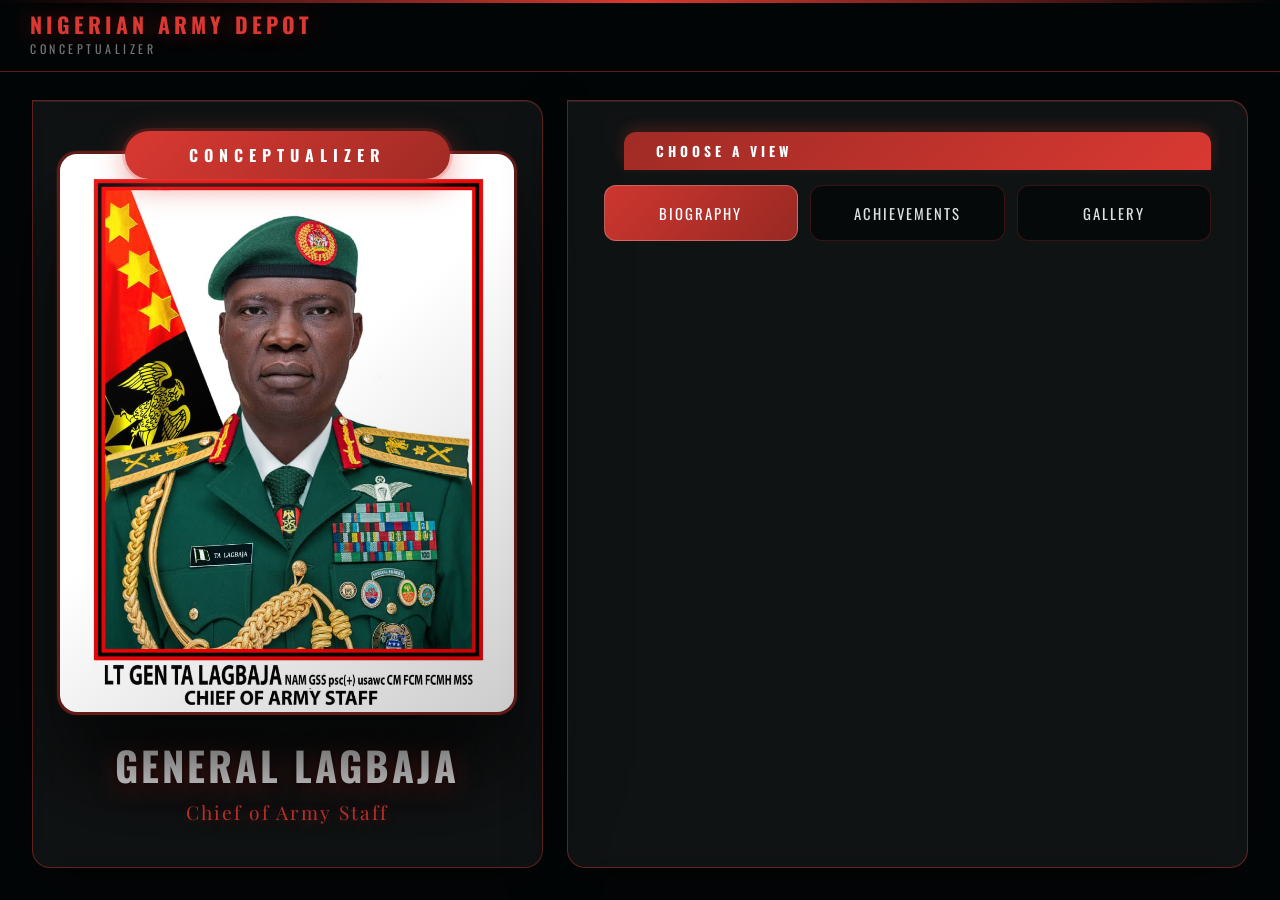
==== index.html @ a8a3a916 "Add initial project files for Nigerian Army Depot conceptualizer - Created index.html with structure" ====
<!DOCTYPE html>
<html lang="en">
<head>
  <meta charset="UTF-8">
  <meta name="viewport" content="width=device-width, initial-scale=1.0">
  <title>Conceptualizer — Nigerian Army Depot</title>
  <link rel="preconnect" href="https://fonts.googleapis.com">
  <link rel="preconnect" href="https://fonts.gstatic.com" crossorigin>
  <link href="https://fonts.googleapis.com/css2?family=Oswald:wght@400;600;700&family=Crimson+Text:ital,wght@0,400;0,600;1,400&family=Playfair+Display:wght@400;700&display=swap" rel="stylesheet">
  <link rel="stylesheet" href="asset/styles.css">
</head>
<body>

  <!-- Spinning watermark background -->
  <div class="bg-layer" aria-hidden="true">
    <img src="asset/images/depot-logo.png" alt="" class="bg-logo" onerror="this.style.display='none'">
  </div>

  <!-- Five-strip colour transition (load entrance + future navigation) -->
  <div class="strips-container" aria-hidden="true">
    <div class="strip s1"></div>
    <div class="strip s2"></div>
    <div class="strip s3"></div>
    <div class="strip s4"></div>
    <div class="strip s5"></div>
  </div>

  <!-- ================================
       MAIN PAGE VIEW
       ================================ -->
  <div class="page-view active">

    <!-- Fixed top navbar -->
    <nav class="navbar">
      <div class="brand">
        <img src="asset/images/depot-logo.png" alt="Depot Logo" class="nav-logo" onerror="this.style.display='none'">
        <div>
          <span class="brand-main">NIGERIAN ARMY DEPOT</span>
          <span class="brand-sub">Conceptualizer</span>
        </div>
      </div>
    </nav>

    <!-- Fixed, no-scroll body -->
    <main class="page-body">
      <section class="hero-section glass-panel hero-panel">
        <div class="hero-badge">Conceptualizer</div>

        <div class="portrait-frame">
          <img id="portrait"
               src="asset/images/LATE COAS POTRAIT.jpeg"
               alt="Late Lt Gen TA Lagbaja"
               class="portrait-img">
          <div class="portrait-shine" aria-hidden="true"></div>
        </div>

        <div class="nameplate">
          <h1 id="name">General Lagbaja</h1>
          <p id="title-role">Chief of Army Staff</p>
          <p id="decorations" class="decorations-strip"></p>
        </div>
      </section>

      <section class="action-panel glass-panel">
        <div class="section-label">Choose a View</div>
        <div class="action-buttons" role="tablist" aria-label="Conceptualizer sections">
          <button type="button" class="action-btn active" data-view="bioView">Biography</button>
          <button type="button" class="action-btn" data-view="achView">Achievements</button>
          <button type="button" class="action-btn" data-view="galView">Gallery</button>
        </div>

        <div class="detail-window">
          <section id="bioView" class="detail-view active"></section>
          <section id="achView" class="detail-view"></section>
          <section id="galView" class="detail-view"></section>
        </div>
      </section>
    </main>
  </div><!-- /page-view -->

  <script src="asset/script.js"></script>
</body>
</html>
---- asset/styles.css ----
/* =====================================================
   NIGERIAN ARMY DEPOT — CONCEPTUALIZER SCREEN
   Colours:  #D93932  ·  #FDFEFF  ·  #030607
   Target:   1080 × 1920  portrait kiosk
   ===================================================== */

@import url('https://fonts.googleapis.com/css2?family=Oswald:wght@400;600;700&family=Crimson+Text:ital,wght@0,400;0,600;1,400&family=Playfair+Display:wght@400;700&display=swap');

/* ─── Tokens ─────────────────────────────────────────── */
:root {
  --red:        #D93932;
  --red-dark:   #a02b25;
  --red-deeper: #5c1410;
  --red-glow:   rgba(217, 57, 50, 0.35);
  --white:      #FDFEFF;
  --black:      #030607;
  --surface:    rgba(253, 254, 255, 0.055);
  --border-red: rgba(217, 57, 50, 0.42);
  --border-dim: rgba(253, 254, 255, 0.12);
  --f-head:     'Oswald', 'Arial Narrow', sans-serif;
  --f-serif:    'Crimson Text', Georgia, serif;
  --f-display:  'Playfair Display', Georgia, serif;
}

/* ─── Reset ──────────────────────────────────────────── */
*, *::before, *::after { margin: 0; padding: 0; box-sizing: border-box; }

html, body {
  width: 100%; height: 100%;
  overflow: hidden;
  background: var(--black);
  color: var(--white);
  user-select: none;
  -webkit-user-select: none;
}

::-webkit-scrollbar { width: 4px; }
::-webkit-scrollbar-track { background: transparent; }
::-webkit-scrollbar-thumb { background: var(--border-red); border-radius: 99px; }

/* ─── Page-load fade ─────────────────────────────────── */
@keyframes pageLoad { from { opacity: 0; } to { opacity: 1; } }
body { animation: pageLoad 0.8s ease both; }

/* ─── Background — slow-spinning watermark logo ─────── */
.bg-layer {
  position: fixed; inset: 0; z-index: -2;
  display: flex; align-items: center; justify-content: center;
  background: radial-gradient(ellipse at 50% 42%,
    rgba(70, 6, 4, 0.80) 0%,
    rgba(14, 1, 1, 0.97) 50%,
    #030607 100%);
}

.bg-logo {
  width: 64vmin; height: 64vmin;
  object-fit: contain;
  opacity: 0.055;
  animation: bgSpin 46s linear infinite;
  pointer-events: none;
}

@keyframes bgSpin {
  from { transform: rotateY(0deg); }
  to   { transform: rotateY(360deg); }
}

/* ─── Five-strip colour transition ───────────────────── */
.strips-container {
  position: fixed; inset: 0; z-index: 9000;
  pointer-events: none;
  display: flex; flex-direction: column;
}

.strip {
  flex: 1;
  transform: translateX(-110%) skewX(-10deg);
  transition: transform 0.45s cubic-bezier(0.4, 0, 0.2, 1);
}

.s1 { background: var(--red-deeper); transition-delay:   0ms; }
.s2 { background: var(--red-dark);   transition-delay:  60ms; }
.s3 { background: var(--red);        transition-delay: 120ms; }
.s4 { background: var(--red-dark);   transition-delay: 180ms; }
.s5 { background: var(--red-deeper); transition-delay: 240ms; }

.strip.slide-in  { transform: translateX(0)    skewX(-10deg); }
.strip.slide-out { transform: translateX(110%) skewX(-10deg); }

/* ─── Page view ──────────────────────────────────────── */
.page-view {
  position: fixed; inset: 0;
  display: grid;
  grid-template-rows: 72px 1fr;
  opacity: 0;
  pointer-events: none;
  transition: opacity 0.35s ease;
}

.page-view.active { opacity: 1; pointer-events: all; }

/* ─── Navbar ─────────────────────────────────────────── */
.navbar {
  display: flex; align-items: center; gap: 16px;
  padding: 0 30px;
  background: rgba(3, 6, 7, 0.95);
  backdrop-filter: blur(14px);
  -webkit-backdrop-filter: blur(14px);
  border-bottom: 1px solid var(--border-red);
  position: relative; z-index: 100;
}

/* thin red accent line along top of navbar */
.navbar::before {
  content: '';
  position: absolute; top: 0; left: 0; right: 0; height: 3px;
  background: linear-gradient(90deg, transparent, var(--red), transparent);
}

.nav-logo {
  width: 50px; height: 50px;
  border-radius: 50%;
  object-fit: contain;
  border: 2px solid var(--border-red);
  box-shadow: 0 0 14px rgba(217, 57, 50, 0.30);
  flex-shrink: 0;
}

.brand-main {
  display: block;
  font-family: var(--f-head);
  font-size: 1.35rem;
  font-weight: 700;
  letter-spacing: 4px;
  color: var(--red);
  line-height: 1;
  text-shadow: 0 0 22px rgba(217, 57, 50, 0.45);
}

.brand-sub {
  display: block;
  font-family: var(--f-head);
  font-size: 0.75rem;
  letter-spacing: 3.5px;
  color: rgba(253, 254, 255, 0.45);
  text-transform: uppercase;
  margin-top: 5px;
}

/* ─── Fixed body layout ──────────────────────────────── */
.page-body {
  height: calc(100vh - 72px);
  padding: 28px 32px 32px;
  display: grid;
  grid-template-columns: minmax(360px, 42%) minmax(0, 1fr);
  gap: 24px;
  align-items: stretch;
  overflow: hidden;
}

/* ─── Hero ───────────────────────────────────────────── */
.hero-section {
  width: 100%;
  display: flex;
  flex-direction: column;
  align-items: center;
  justify-content: center;
  gap: 0;
}

.hero-panel,
.action-panel {
  min-height: 0;
  height: 100%;
}

.hero-panel {
  justify-content: center;
}

/* Pulsing role badge — sits above portrait, overlapping the top edge */
.hero-badge {
  display: inline-block;
  padding: 12px 64px;
  border-radius: 999px;
  background: linear-gradient(135deg, var(--red) 0%, var(--red-dark) 100%);
  color: var(--white);
  font-family: var(--f-head);
  font-size: 1.0rem;
  font-weight: 700;
  letter-spacing: 6px;
  text-transform: uppercase;
  box-shadow: 0 8px 28px rgba(217, 57, 50, 0.5),
              0 0 0 3px rgba(217, 57, 50, 0.18);
  animation: badgePulse 3s ease-in-out infinite;
  margin-bottom: -28px;
  position: relative; z-index: 2;
}

@keyframes badgePulse {
  0%, 100% {
    box-shadow: 0 8px 28px rgba(217, 57, 50, 0.50),
                0 0 0 0   rgba(217, 57, 50, 0);
  }
  50% {
    box-shadow: 0 12px 40px rgba(217, 57, 50, 0.65),
                0 0 0 10px rgba(217, 57, 50, 0.12);
  }
}

/* Portrait frame */
.portrait-frame {
  width: 460px;
  height: 600px;
  border-radius: 20px;
  overflow: hidden;
  border: 3px solid var(--border-red);
  box-shadow:
    0 60px 100px rgba(0, 0, 0, 0.75),
    0 0 0 1px rgba(217, 57, 50, 0.12),
    inset 0 1px 0 rgba(255, 255, 255, 0.07);
  position: relative;
  background: rgba(5, 1, 1, 0.6);
}

.portrait-img {
  width: 100%; height: 100%;
  object-fit: cover; object-position: top center;
  display: block;
}

/* Diagonal light sheen overlay */
.portrait-shine {
  position: absolute; inset: 0;
  background: linear-gradient(
    140deg,
    rgba(255, 255, 255, 0.08) 0%,
    transparent 46%,
    rgba(0, 0, 0, 0.20) 100%
  );
  pointer-events: none;
}

/* Name / title block */
.nameplate {
  margin-top: 28px;
  text-align: center;
}

.nameplate h1 {
  font-family: var(--f-head);
  font-size: 2.5rem;
  font-weight: 700;
  letter-spacing: 3px;
  text-transform: uppercase;
  color: var(--white);
  line-height: 1.1;
  text-shadow:
    0 4px 24px rgba(217, 57, 50, 0.50),
    0 2px 8px  rgba(0, 0, 0, 0.90);
}

.nameplate p {
  margin-top: 12px;
  font-family: var(--f-display);
  font-size: 1.2rem;
  color: var(--red);
  letter-spacing: 2px;
  text-shadow: 0 2px 12px rgba(217, 57, 50, 0.35);
}

.action-panel {
  display: flex;
  flex-direction: column;
  gap: 16px;
  padding-bottom: 24px;
}

.action-buttons {
  display: grid;
  grid-template-columns: repeat(3, minmax(0, 1fr));
  gap: 12px;
}

.action-btn {
  border: 1px solid rgba(217, 57, 50, 0.24);
  background: rgba(3, 6, 7, 0.70);
  color: rgba(253, 254, 255, 0.88);
  border-radius: 12px;
  padding: 16px 12px;
  font-family: var(--f-head);
  font-size: 0.92rem;
  letter-spacing: 2px;
  text-transform: uppercase;
  cursor: pointer;
  transition: transform 0.2s ease, border-color 0.2s ease, background 0.2s ease, box-shadow 0.2s ease;
}

.action-btn:hover,
.action-btn:focus-visible {
  transform: translateY(-2px);
  border-color: rgba(217, 57, 50, 0.6);
  box-shadow: 0 12px 30px rgba(217, 57, 50, 0.14);
}

.action-btn.active {
  background: linear-gradient(135deg, rgba(217, 57, 50, 0.95), rgba(160, 43, 37, 0.95));
  color: var(--white);
  border-color: rgba(253, 254, 255, 0.25);
}

.detail-window {
  position: relative;
  flex: 1;
  min-height: 0;
  overflow: hidden;
  border-radius: 0 18px 18px 18px;
}

.detail-view {
  position: absolute;
  inset: 0;
  opacity: 0;
  pointer-events: none;
  overflow: auto;
  padding-right: 12px;
  transition: opacity 0.2s ease;
}

.detail-view.active {
  opacity: 1;
  pointer-events: auto;
}

.detail-title {
  font-family: var(--f-head);
  font-size: 1.35rem;
  letter-spacing: 3px;
  text-transform: uppercase;
  color: var(--red);
  margin-bottom: 18px;
}

.detail-copy {
  font-family: var(--f-serif);
  font-size: 1.15rem;
  line-height: 1.9;
  color: rgba(253, 254, 255, 0.90);
}

.detail-copy p + p {
  margin-top: 1em;
}

.detail-gallery {
  display: grid;
  grid-template-columns: repeat(2, minmax(0, 1fr));
  gap: 14px;
}

.detail-gallery .g-tile {
  min-height: 180px;
}

.decorations-strip {
  margin-top: 14px;
  font-family: var(--f-head);
  font-size: 0.82rem;
  letter-spacing: 2px;
  color: rgba(253, 254, 255, 0.45);
  text-transform: uppercase;
}

/* ─── Divider ────────────────────────────────────────── */
.divider {
  width: 100%;
  height: 1px;
  background: linear-gradient(90deg,
    transparent 0%, var(--border-red) 30%,
    var(--red) 50%, var(--border-red) 70%, transparent 100%);
}

/* ─── Content sections ───────────────────────────────── */
.content-section { width: 100%; }

.hero-section,
.action-panel,
.content-section {
  margin: 0;
}

/* Tab label sits on top of the glass panel */
.section-label {
  display: inline-block;
  padding: 9px 32px;
  border-radius: 12px 12px 0 0;
  background: linear-gradient(135deg, var(--red-dark) 0%, var(--red) 100%);
  color: var(--white);
  font-family: var(--f-head);
  font-size: 0.85rem;
  letter-spacing: 4px;
  text-transform: uppercase;
  font-weight: 700;
  margin-left: 20px;
  position: relative; bottom: -1px;
  box-shadow: 0 -5px 14px rgba(217, 57, 50, 0.22);
}

/* Glass morphism panel */
.glass-panel {
  background: var(--surface);
  backdrop-filter: blur(16px);
  -webkit-backdrop-filter: blur(16px);
  border: 1px solid var(--border-red);
  border-radius: 0 18px 18px 18px;
  padding: 30px 36px;
  box-shadow:
    0 24px 60px rgba(0, 0, 0, 0.44),
    inset 0 1px 0 rgba(255, 255, 255, 0.065);
}

/* Biography paragraphs */
.bio-para {
  font-family: var(--f-serif);
  font-size: 1.18rem;
  line-height: 1.95;
  color: rgba(253, 254, 255, 0.88);
  margin-bottom: 1.2em;
}

.bio-para:last-child { margin-bottom: 0; }

/* Achievements numbered list */
.ach-list {
  list-style: none;
  padding: 0; margin: 0;
  display: grid;
  gap: 12px;
  counter-reset: ach;
}

.ach-list li {
  counter-increment: ach;
  display: grid;
  grid-template-columns: 40px 1fr;
  gap: 14px;
  align-items: start;
  padding: 14px 18px;
  border-radius: 10px;
  background: rgba(217, 57, 50, 0.065);
  border: 1px solid rgba(217, 57, 50, 0.22);
  font-family: var(--f-serif);
  font-size: 1.12rem;
  line-height: 1.7;
  color: rgba(253, 254, 255, 0.90);
  transition: background 0.2s, border-color 0.2s;
}

.ach-list li:hover {
  background: rgba(217, 57, 50, 0.12);
  border-color: rgba(217, 57, 50, 0.40);
}

.ach-list li::before {
  content: counter(ach, decimal-leading-zero);
  font-family: var(--f-head);
  font-size: 1.1rem;
  font-weight: 700;
  color: var(--red);
  line-height: 1.65;
  text-shadow: 0 0 10px rgba(217, 57, 50, 0.45);
}

/* ─── Gallery ────────────────────────────────────────── */
.gallery-grid {
  display: grid;
  grid-template-columns: repeat(2, minmax(0, 1fr));
  gap: 14px;
}

.g-tile {
  position: relative;
  border-radius: 10px;
  overflow: hidden;
  aspect-ratio: 4 / 3;
  background: rgba(217, 57, 50, 0.06);
  border: 1px solid rgba(217, 57, 50, 0.22);
  cursor: default;
}

.g-tile img {
  width: 100%; height: 100%;
  object-fit: cover;
  display: block;
  transition: transform 0.4s ease;
}

.g-tile:hover img { transform: scale(1.04); }

/* Caption slides up from bottom on hover */
.g-caption {
  position: absolute;
  bottom: 0; left: 0; right: 0;
  padding: 28px 12px 10px;
  background: linear-gradient(to top,
    rgba(3, 6, 7, 0.88) 0%,
    rgba(3, 6, 7, 0.60) 60%,
    transparent 100%);
  font-family: var(--f-head);
  font-size: 0.72rem;
  letter-spacing: 1px;
  color: rgba(253, 254, 255, 0.90);
  line-height: 1.4;
  transform: translateY(60%);
  transition: transform 0.35s ease;
}

.g-tile:hover .g-caption { transform: translateY(0); }

/* ─── Bottom spacer ──────────────────────────────────── */
.page-spacer { height: 70px; flex-shrink: 0; }
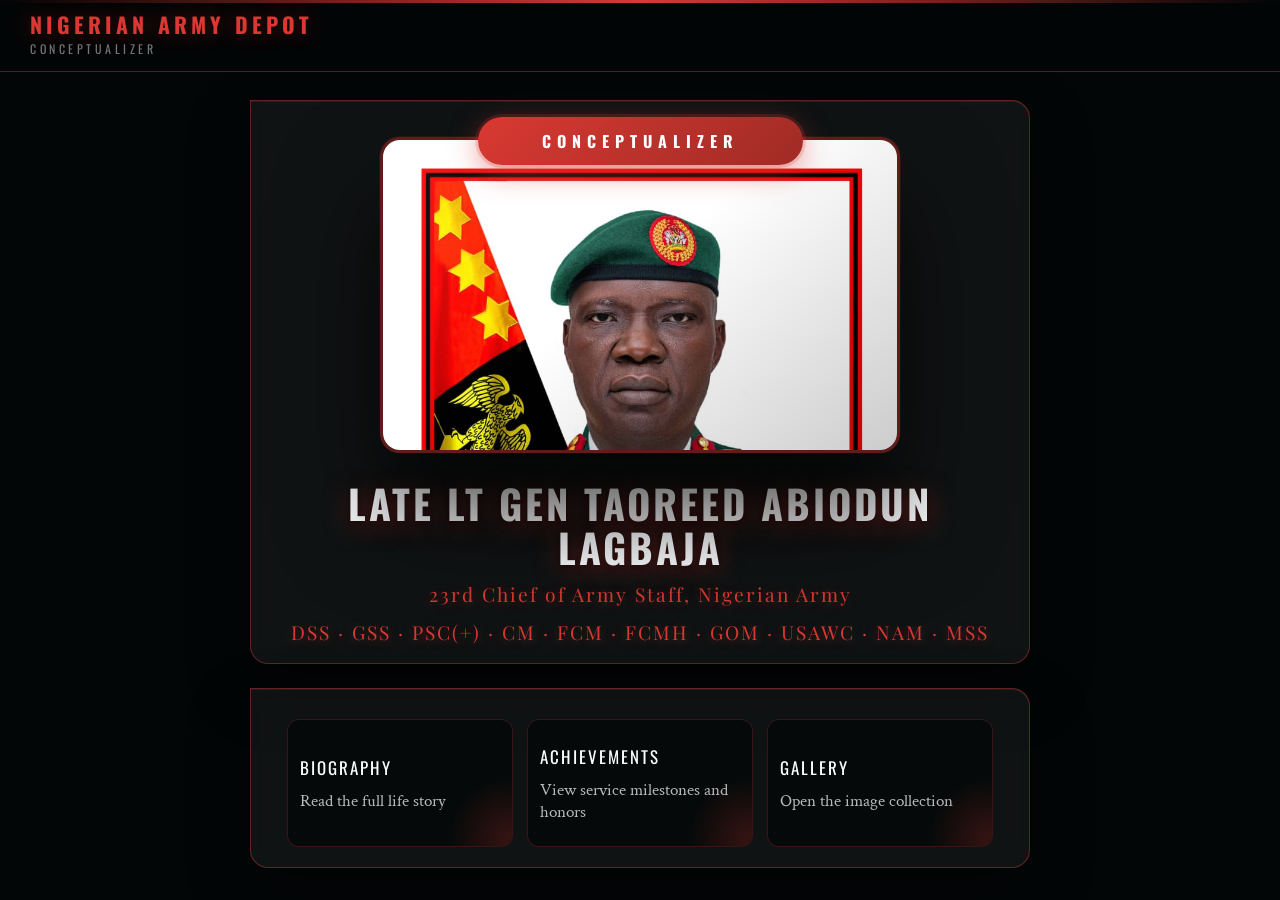
==== commit 0e373821: "Implement auto-scroll feature for biography section and enhance layout styles" ====
--- a/index.html
+++ b/index.html
@@ -9,7 +9,7 @@
   <link href="https://fonts.googleapis.com/css2?family=Oswald:wght@400;600;700&family=Crimson+Text:ital,wght@0,400;0,600;1,400&family=Playfair+Display:wght@400;700&display=swap" rel="stylesheet">
   <link rel="stylesheet" href="asset/styles.css">
 </head>
-<body>
+<body data-page="home">
 
   <!-- Spinning watermark background -->
   <div class="bg-layer" aria-hidden="true">
@@ -28,7 +28,7 @@
   <!-- ================================
        MAIN PAGE VIEW
        ================================ -->
-  <div class="page-view active">
+  <div class="page-view active" data-page="home">
 
     <!-- Fixed top navbar -->
     <nav class="navbar">
@@ -41,8 +41,7 @@
       </div>
     </nav>
 
-    <!-- Fixed, no-scroll body -->
-    <main class="page-body">
+    <main class="page-body home-layout">
       <section class="hero-section glass-panel hero-panel">
         <div class="hero-badge">Conceptualizer</div>
 
@@ -62,17 +61,19 @@
       </section>
 
       <section class="action-panel glass-panel">
-        <div class="section-label">Choose a View</div>
-        <div class="action-buttons" role="tablist" aria-label="Conceptualizer sections">
-          <button type="button" class="action-btn active" data-view="bioView">Biography</button>
-          <button type="button" class="action-btn" data-view="achView">Achievements</button>
-          <button type="button" class="action-btn" data-view="galView">Gallery</button>
-        </div>
-
-        <div class="detail-window">
-          <section id="bioView" class="detail-view active"></section>
-          <section id="achView" class="detail-view"></section>
-          <section id="galView" class="detail-view"></section>
+        <div class="action-buttons">
+          <a class="action-link" href="biography.html">
+            <span class="action-title">Biography</span>
+            <span class="action-desc">Read the full life story</span>
+          </a>
+          <a class="action-link" href="achievements.html">
+            <span class="action-title">Achievements</span>
+            <span class="action-desc">View service milestones and honors</span>
+          </a>
+          <a class="action-link" href="gallery.html">
+            <span class="action-title">Gallery</span>
+            <span class="action-desc">Open the image collection</span>
+          </a>
         </div>
       </section>
     </main>
--- a/asset/styles.css
+++ b/asset/styles.css
@@ -158,6 +158,60 @@
   overflow: hidden;
 }
 
+.home-layout {
+  grid-template-columns: minmax(0, 1fr);
+  justify-items: center;
+  align-content: center;
+}
+
+.home-layout .hero-panel,
+.home-layout .action-panel {
+  width: min(780px, 100%);
+}
+
+.home-layout .hero-panel {
+  padding-top: 16px;
+  padding-bottom: 18px;
+}
+
+.home-layout .action-panel {
+  padding-bottom: 20px;
+}
+
+.home-layout .portrait-frame {
+  width: min(520px, 72vw);
+  height: min(680px, 58vh);
+}
+
+.home-layout .action-buttons {
+  grid-template-columns: repeat(3, minmax(0, 1fr));
+}
+
+@media (max-width: 900px) {
+  .home-layout .action-buttons {
+    grid-template-columns: 1fr;
+  }
+
+  .home-layout .portrait-frame {
+    width: min(420px, 84vw);
+    height: min(560px, 52vh);
+  }
+}
+
+.detail-layout {
+  height: calc(100vh - 72px);
+  padding: 28px 32px 32px;
+  display: grid;
+  grid-template-columns: minmax(320px, 38%) minmax(0, 1fr);
+  gap: 24px;
+  align-items: stretch;
+  overflow: hidden;
+}
+
+.detail-layout.single-column {
+  grid-template-columns: 1fr;
+}
+
 /* ─── Hero ───────────────────────────────────────────── */
 .hero-section {
   width: 100%;
@@ -274,14 +328,16 @@
   flex-direction: column;
   gap: 16px;
   padding-bottom: 24px;
+  justify-content: center;
 }
 
 .action-buttons {
   display: grid;
   grid-template-columns: repeat(3, minmax(0, 1fr));
-  gap: 12px;
-}
-
+  gap: 14px;
+}
+
+.action-link,
 .action-btn {
   border: 1px solid rgba(217, 57, 50, 0.24);
   background: rgba(3, 6, 7, 0.70);
@@ -296,6 +352,44 @@
   transition: transform 0.2s ease, border-color 0.2s ease, background 0.2s ease, box-shadow 0.2s ease;
 }
 
+.action-link {
+  display: flex;
+  flex-direction: column;
+  justify-content: center;
+  text-decoration: none;
+  min-height: 128px;
+  position: relative;
+  overflow: hidden;
+}
+
+.action-link::after {
+  content: '';
+  position: absolute;
+  inset: auto -18% -32% auto;
+  width: 120px;
+  height: 120px;
+  border-radius: 50%;
+  background: radial-gradient(circle, rgba(217, 57, 50, 0.22) 0%, rgba(217, 57, 50, 0) 70%);
+  transform: translate(16px, 12px);
+  pointer-events: none;
+}
+
+.action-title {
+  display: block;
+  font-size: 1.06rem;
+  color: var(--white);
+}
+
+.action-desc {
+  display: block;
+  margin-top: 10px;
+  font-family: var(--f-serif);
+  font-size: 1.04rem;
+  letter-spacing: 0;
+  text-transform: none;
+  color: rgba(253, 254, 255, 0.72);
+}
+
 .action-btn:hover,
 .action-btn:focus-visible {
   transform: translateY(-2px);
@@ -303,10 +397,63 @@
   box-shadow: 0 12px 30px rgba(217, 57, 50, 0.14);
 }
 
+.action-link:hover,
+.action-link:focus-visible {
+  transform: translateY(-4px) scale(1.01);
+  border-color: rgba(217, 57, 50, 0.78);
+  background: linear-gradient(135deg, rgba(217, 57, 50, 0.18), rgba(3, 6, 7, 0.88));
+  box-shadow:
+    0 16px 36px rgba(0, 0, 0, 0.45),
+    0 0 0 1px rgba(217, 57, 50, 0.14),
+    inset 0 1px 0 rgba(255, 255, 255, 0.08);
+}
+
+.action-link:hover .action-title,
+.action-link:focus-visible .action-title {
+  color: var(--red);
+}
+
+.action-link:hover .action-desc,
+.action-link:focus-visible .action-desc {
+  color: rgba(253, 254, 255, 0.92);
+}
+
+.action-link:active {
+  transform: translateY(-1px) scale(0.995);
+}
+
 .action-btn.active {
   background: linear-gradient(135deg, rgba(217, 57, 50, 0.95), rgba(160, 43, 37, 0.95));
   color: var(--white);
   border-color: rgba(253, 254, 255, 0.25);
+}
+
+.close-btn {
+  position: fixed;
+  top: 92px;
+  right: 24px;
+  z-index: 120;
+  width: 54px;
+  height: 54px;
+  border-radius: 50%;
+  border: 1px solid rgba(217, 57, 50, 0.35);
+  background: rgba(3, 6, 7, 0.85);
+  color: var(--white);
+  display: grid;
+  place-items: center;
+  text-decoration: none;
+  box-shadow: 0 10px 24px rgba(0, 0, 0, 0.35);
+}
+
+.close-btn:hover,
+.close-btn:focus-visible {
+  border-color: rgba(217, 57, 50, 0.75);
+  background: rgba(217, 57, 50, 0.16);
+}
+
+.close-btn svg {
+  width: 22px;
+  height: 22px;
 }
 
 .detail-window {
@@ -352,14 +499,73 @@
   margin-top: 1em;
 }
 
+.detail-shell {
+  display: flex;
+  flex-direction: column;
+  gap: 16px;
+  height: 100%;
+}
+
+.detail-heading {
+  font-family: var(--f-head);
+  font-size: 1.15rem;
+  letter-spacing: 3px;
+  text-transform: uppercase;
+  color: var(--red);
+}
+
+.detail-card {
+  flex: 1;
+  min-height: 0;
+  border-radius: 18px;
+  padding: 28px 30px;
+  background: rgba(253, 254, 255, 0.055);
+  backdrop-filter: blur(16px);
+  -webkit-backdrop-filter: blur(16px);
+  border: 1px solid var(--border-red);
+  overflow: auto;
+}
+
+.bio-scroll,
+.ach-scroll,
+.gallery-scroll {
+  height: 100%;
+  overflow: auto;
+}
+
 .detail-gallery {
   display: grid;
   grid-template-columns: repeat(2, minmax(0, 1fr));
   gap: 14px;
 }
 
+.hero-mini {
+  display: flex;
+  flex-direction: column;
+  align-items: center;
+  gap: 14px;
+}
+
+.hero-mini .portrait-frame {
+  width: 100%;
+  max-width: 420px;
+  height: 520px;
+}
+
+.hero-mini .nameplate h1 {
+  font-size: 2rem;
+}
+
+.hero-mini .nameplate p {
+  font-size: 1.05rem;
+}
+
 .detail-gallery .g-tile {
   min-height: 180px;
+}
+
+.detail-gallery .g-tile img {
+  object-position: top center;
 }
 
 .decorations-strip {
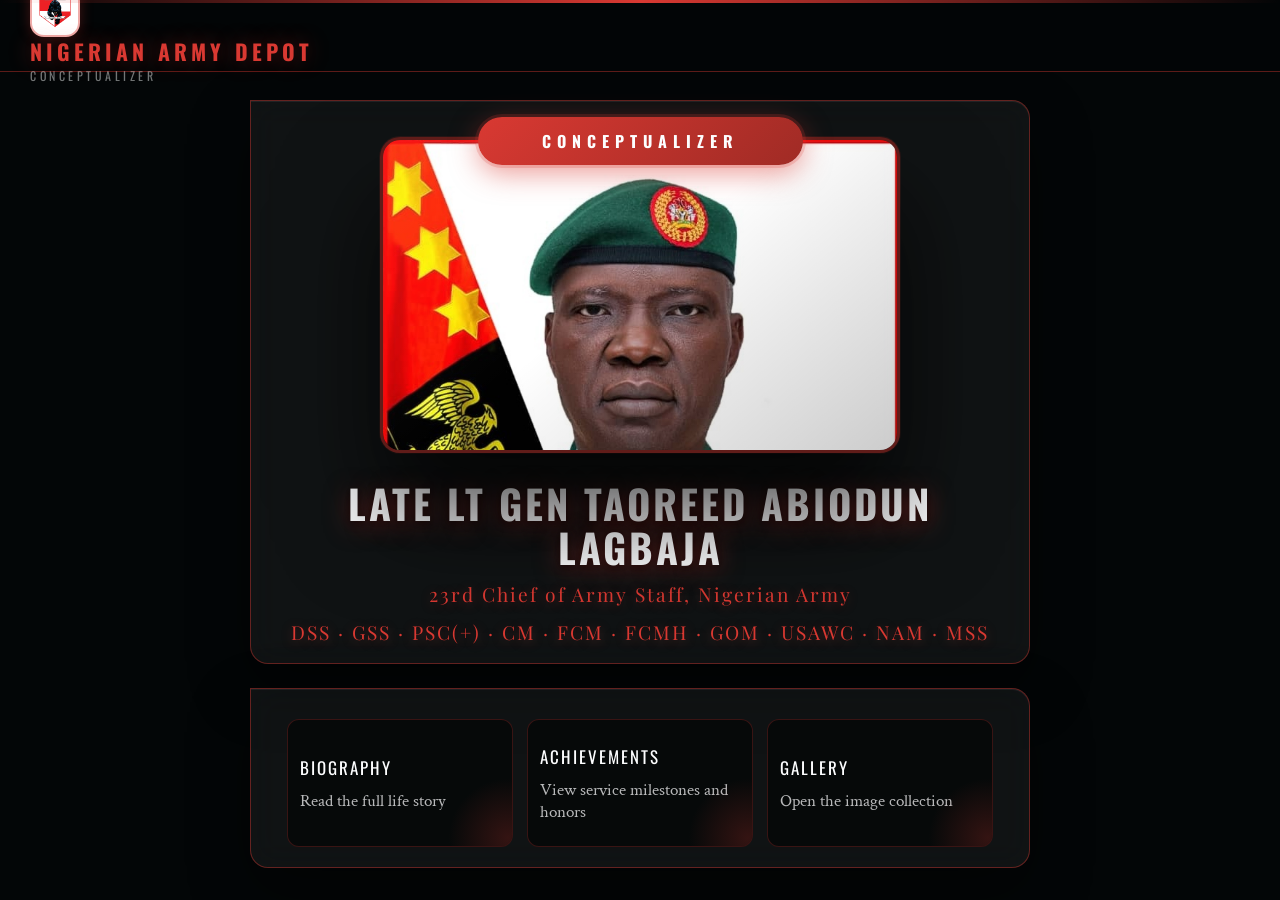
==== commit 2eb836b1: "Replace depot logo with new logo image across all HTML pages and update styles for improved appearan" ====
--- a/index.html
+++ b/index.html
@@ -13,7 +13,7 @@
 
   <!-- Spinning watermark background -->
   <div class="bg-layer" aria-hidden="true">
-    <img src="asset/images/depot-logo.png" alt="" class="bg-logo" onerror="this.style.display='none'">
+    <img src="asset/images/logo.png" alt="" class="bg-logo" onerror="this.style.display='none'">
   </div>
 
   <!-- Five-strip colour transition (load entrance + future navigation) -->
@@ -33,7 +33,7 @@
     <!-- Fixed top navbar -->
     <nav class="navbar">
       <div class="brand">
-        <img src="asset/images/depot-logo.png" alt="Depot Logo" class="nav-logo" onerror="this.style.display='none'">
+        <img src="asset/images/logo.png" alt="Depot Logo" class="nav-logo" onerror="this.style.display='none'">
         <div>
           <span class="brand-main">NIGERIAN ARMY DEPOT</span>
           <span class="brand-sub">Conceptualizer</span>
--- a/asset/styles.css
+++ b/asset/styles.css
@@ -119,8 +119,11 @@
 
 .nav-logo {
   width: 50px; height: 50px;
-  border-radius: 50%;
+  border-radius: 14px;
   object-fit: contain;
+  background: #fff;
+  padding: 4px;
+  box-sizing: border-box;
   border: 2px solid var(--border-red);
   box-shadow: 0 0 14px rgba(217, 57, 50, 0.30);
   flex-shrink: 0;
@@ -210,6 +213,47 @@
 
 .detail-layout.single-column {
   grid-template-columns: 1fr;
+  justify-items: center;
+  align-content: start;
+}
+
+.achievements-page-shell,
+.gallery-page-shell,
+.bio-page-shell {
+  width: min(1100px, 100%);
+  margin: 0 auto;
+}
+
+.bio-page-shell .detail-card,
+.achievements-page-shell .detail-card,
+.gallery-page-shell .detail-card {
+  flex: 0 0 auto;
+}
+
+.bio-page-shell .detail-card {
+  height: min(66vh, 760px);
+}
+
+.achievements-page-shell .detail-card {
+  height: min(58vh, 700px);
+}
+
+.gallery-page-shell .detail-card {
+  height: min(70vh, 860px);
+}
+
+@media (max-width: 900px) {
+  .bio-page-shell .detail-card {
+    height: min(72vh, 680px);
+  }
+
+  .achievements-page-shell .detail-card {
+    height: min(62vh, 600px);
+  }
+
+  .gallery-page-shell .detail-card {
+    height: min(76vh, 700px);
+  }
 }
 
 /* ─── Hero ───────────────────────────────────────────── */
@@ -503,7 +547,8 @@
   display: flex;
   flex-direction: column;
   gap: 16px;
-  height: 100%;
+  height: auto;
+  min-height: 100%;
 }
 
 .detail-heading {
@@ -531,6 +576,8 @@
 .gallery-scroll {
   height: 100%;
   overflow: auto;
+  overscroll-behavior: contain;
+  -webkit-overflow-scrolling: touch;
 }
 
 .detail-gallery {
@@ -566,6 +613,71 @@
 
 .detail-gallery .g-tile img {
   object-position: top center;
+}
+
+.gallery-open {
+  appearance: none;
+  border: 1px solid rgba(217, 57, 50, 0.22);
+  padding: 0;
+  width: 100%;
+  text-align: left;
+  cursor: pointer;
+}
+
+.gallery-open:focus-visible {
+  outline: 2px solid rgba(217, 57, 50, 0.85);
+  outline-offset: 3px;
+}
+
+.gallery-modal {
+  position: fixed;
+  inset: 0;
+  z-index: 12000;
+  display: none;
+  align-items: center;
+  justify-content: center;
+  padding: 24px;
+  background: rgba(3, 6, 7, 0.94);
+  backdrop-filter: blur(10px);
+  -webkit-backdrop-filter: blur(10px);
+}
+
+.gallery-modal.open {
+  display: flex;
+}
+
+.gallery-modal img {
+  max-width: min(92vw, 1400px);
+  max-height: 78vh;
+  object-fit: contain;
+  border-radius: 16px;
+  box-shadow: 0 22px 60px rgba(0, 0, 0, 0.6);
+}
+
+.gallery-modal-caption {
+  position: absolute;
+  left: 24px;
+  right: 24px;
+  bottom: 28px;
+  text-align: center;
+  font-family: var(--f-serif);
+  font-size: 1.1rem;
+  color: rgba(253, 254, 255, 0.92);
+}
+
+.gallery-modal-close {
+  position: absolute;
+  top: 22px;
+  right: 22px;
+  width: 52px;
+  height: 52px;
+  border-radius: 50%;
+  border: 1px solid rgba(217, 57, 50, 0.45);
+  background: rgba(3, 6, 7, 0.9);
+  color: var(--white);
+  font-size: 2rem;
+  line-height: 1;
+  cursor: pointer;
 }
 
 .decorations-strip {
@@ -641,7 +753,7 @@
   list-style: none;
   padding: 0; margin: 0;
   display: grid;
-  gap: 12px;
+  gap: 16px;
   counter-reset: ach;
 }
 
@@ -651,13 +763,13 @@
   grid-template-columns: 40px 1fr;
   gap: 14px;
   align-items: start;
-  padding: 14px 18px;
+  padding: 16px 18px;
   border-radius: 10px;
   background: rgba(217, 57, 50, 0.065);
   border: 1px solid rgba(217, 57, 50, 0.22);
   font-family: var(--f-serif);
-  font-size: 1.12rem;
-  line-height: 1.7;
+  font-size: 1.16rem;
+  line-height: 1.8;
   color: rgba(253, 254, 255, 0.90);
   transition: background 0.2s, border-color 0.2s;
 }
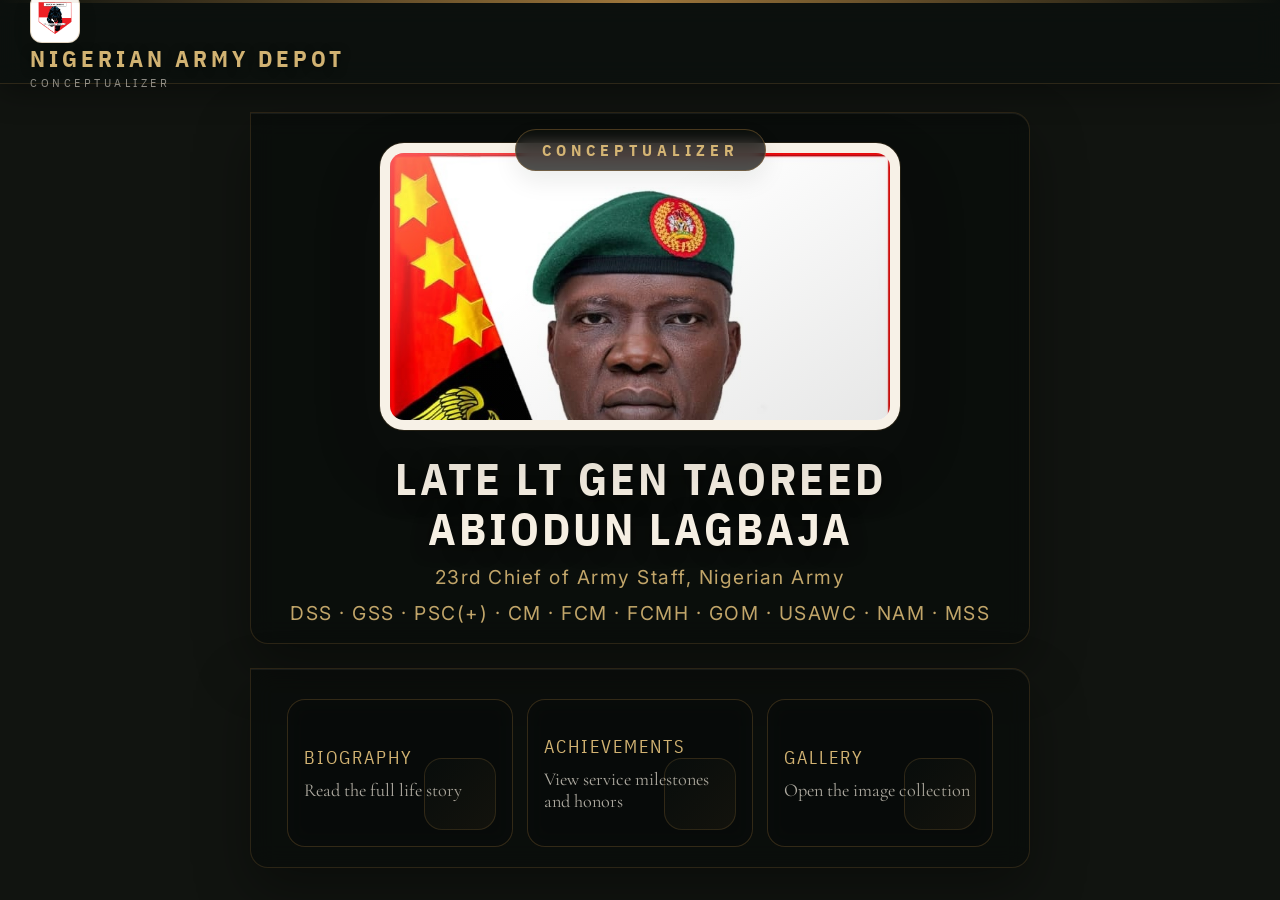
==== commit 9c3b433d: "added video BG" ====
--- a/index.html
+++ b/index.html
@@ -11,9 +11,12 @@
 </head>
 <body data-page="home">
 
-  <!-- Spinning watermark background -->
+  <!-- Video background -->
   <div class="bg-layer" aria-hidden="true">
-    <img src="asset/images/logo.png" alt="" class="bg-logo" onerror="this.style.display='none'">
+    <video class="bg-gif" autoplay muted loop playsinline>
+      <source src="asset/images/nigerian_army_depot_background.mp4" type="video/mp4">
+    </video>
+    <div class="bg-overlay"></div>
   </div>
 
   <!-- Five-strip colour transition (load entrance + future navigation) -->
--- a/asset/styles.css
+++ b/asset/styles.css
@@ -1,25 +1,25 @@
 /* =====================================================
-   NIGERIAN ARMY DEPOT — CONCEPTUALIZER SCREEN
-   Colours:  #D93932  ·  #FDFEFF  ·  #030607
-   Target:   1080 × 1920  portrait kiosk
-   ===================================================== */
-
-@import url('https://fonts.googleapis.com/css2?family=Oswald:wght@400;600;700&family=Crimson+Text:ital,wght@0,400;0,600;1,400&family=Playfair+Display:wght@400;700&display=swap');
+  NIGERIAN ARMY DEPOT — CONCEPTUALIZER SCREEN
+  Concept: Museum archive / field dossier
+  Target: 1080 × 1920 portrait kiosk
+  ===================================================== */
+
+@import url('https://fonts.googleapis.com/css2?family=IBM+Plex+Sans+Condensed:wght@400;500;600;700&family=Cormorant+Garamond:ital,wght@0,400;0,500;0,600;1,400&family=Inter:wght@400;500;600;700&display=swap');
 
 /* ─── Tokens ─────────────────────────────────────────── */
 :root {
-  --red:        #D93932;
-  --red-dark:   #a02b25;
-  --red-deeper: #5c1410;
-  --red-glow:   rgba(217, 57, 50, 0.35);
-  --white:      #FDFEFF;
-  --black:      #030607;
-  --surface:    rgba(253, 254, 255, 0.055);
-  --border-red: rgba(217, 57, 50, 0.42);
-  --border-dim: rgba(253, 254, 255, 0.12);
-  --f-head:     'Oswald', 'Arial Narrow', sans-serif;
-  --f-serif:    'Crimson Text', Georgia, serif;
-  --f-display:  'Playfair Display', Georgia, serif;
+  --red:        #2a4238;
+  --red-dark:   #1f332b;
+  --red-deeper: #122019;
+  --red-glow:   rgba(42, 66, 56, 0.22);
+  --white:      #f6efe3;
+  --black:      #111410;
+  --surface:    rgba(255, 251, 243, 0.84);
+  --border-red: rgba(42, 66, 56, 0.18);
+  --border-dim: rgba(17, 20, 16, 0.08);
+  --f-head:     'IBM Plex Sans Condensed', 'Arial Narrow', sans-serif;
+  --f-serif:    'Cormorant Garamond', Georgia, serif;
+  --f-display:  'Inter', system-ui, sans-serif;
 }
 
 /* ─── Reset ──────────────────────────────────────────── */
@@ -28,48 +28,48 @@
 html, body {
   width: 100%; height: 100%;
   overflow: hidden;
-  background: var(--black);
-  color: var(--white);
+  background: #111410;
+  color: #1c211d;
   user-select: none;
   -webkit-user-select: none;
 }
 
 ::-webkit-scrollbar { width: 4px; }
 ::-webkit-scrollbar-track { background: transparent; }
-::-webkit-scrollbar-thumb { background: var(--border-red); border-radius: 99px; }
+::-webkit-scrollbar-thumb { background: rgba(42, 66, 56, 0.35); border-radius: 99px; }
 
 /* ─── Page-load fade ─────────────────────────────────── */
 @keyframes pageLoad { from { opacity: 0; } to { opacity: 1; } }
 body { animation: pageLoad 0.8s ease both; }
 
-/* ─── Background — slow-spinning watermark logo ─────── */
+/* ─── Background — animated GIF + dark overlay ──────── */
 .bg-layer {
   position: fixed; inset: 0; z-index: -2;
   display: flex; align-items: center; justify-content: center;
-  background: radial-gradient(ellipse at 50% 42%,
-    rgba(70, 6, 4, 0.80) 0%,
-    rgba(14, 1, 1, 0.97) 50%,
-    #030607 100%);
+}
+
+.bg-gif {
+  position: absolute; inset: 0;
+  width: 100%; height: 100%;
+  object-fit: cover;
+  object-position: center;
+  pointer-events: none;
+  display: block;
+}
+
+.bg-overlay {
+  position: absolute; inset: 0;
+  background: rgba(10, 13, 11, 0.62);
+  pointer-events: none;
 }
 
 .bg-logo {
-  width: 64vmin; height: 64vmin;
-  object-fit: contain;
-  opacity: 0.055;
-  animation: bgSpin 46s linear infinite;
-  pointer-events: none;
-}
-
-@keyframes bgSpin {
-  from { transform: rotateY(0deg); }
-  to   { transform: rotateY(360deg); }
+  display: none;
 }
 
 /* ─── Five-strip colour transition ───────────────────── */
 .strips-container {
-  position: fixed; inset: 0; z-index: 9000;
-  pointer-events: none;
-  display: flex; flex-direction: column;
+  display: none;
 }
 
 .strip {
@@ -91,7 +91,7 @@
 .page-view {
   position: fixed; inset: 0;
   display: grid;
-  grid-template-rows: 72px 1fr;
+  grid-template-rows: 84px 1fr;
   opacity: 0;
   pointer-events: none;
   transition: opacity 0.35s ease;
@@ -103,10 +103,11 @@
 .navbar {
   display: flex; align-items: center; gap: 16px;
   padding: 0 30px;
-  background: rgba(3, 6, 7, 0.95);
-  backdrop-filter: blur(14px);
-  -webkit-backdrop-filter: blur(14px);
-  border-bottom: 1px solid var(--border-red);
+  background: rgba(12, 16, 14, 0.82);
+  border-bottom: 1px solid rgba(166, 124, 62, 0.22);
+  box-shadow: 0 8px 30px rgba(0, 0, 0, 0.35);
+  backdrop-filter: blur(12px);
+  -webkit-backdrop-filter: blur(12px);
   position: relative; z-index: 100;
 }
 
@@ -114,30 +115,30 @@
 .navbar::before {
   content: '';
   position: absolute; top: 0; left: 0; right: 0; height: 3px;
-  background: linear-gradient(90deg, transparent, var(--red), transparent);
+  background: linear-gradient(90deg, transparent, rgba(166, 124, 62, 0.95), transparent);
 }
 
 .nav-logo {
   width: 50px; height: 50px;
-  border-radius: 14px;
+  border-radius: 12px;
   object-fit: contain;
   background: #fff;
   padding: 4px;
   box-sizing: border-box;
-  border: 2px solid var(--border-red);
-  box-shadow: 0 0 14px rgba(217, 57, 50, 0.30);
+  border: 1px solid rgba(166, 124, 62, 0.32);
+  box-shadow: 0 8px 20px rgba(17, 20, 16, 0.08);
   flex-shrink: 0;
 }
 
 .brand-main {
   display: block;
   font-family: var(--f-head);
-  font-size: 1.35rem;
+  font-size: 1.45rem;
   font-weight: 700;
   letter-spacing: 4px;
-  color: var(--red);
+  color: rgba(220, 188, 120, 0.95);
   line-height: 1;
-  text-shadow: 0 0 22px rgba(217, 57, 50, 0.45);
+  text-shadow: 0 2px 10px rgba(0,0,0,0.55);
 }
 
 .brand-sub {
@@ -145,14 +146,14 @@
   font-family: var(--f-head);
   font-size: 0.75rem;
   letter-spacing: 3.5px;
-  color: rgba(253, 254, 255, 0.45);
+  color: rgba(246, 239, 227, 0.55);
   text-transform: uppercase;
   margin-top: 5px;
 }
 
 /* ─── Fixed body layout ──────────────────────────────── */
 .page-body {
-  height: calc(100vh - 72px);
+  height: calc(100vh - 84px);
   padding: 28px 32px 32px;
   display: grid;
   grid-template-columns: minmax(360px, 42%) minmax(0, 1fr);
@@ -202,7 +203,7 @@
 }
 
 .detail-layout {
-  height: calc(100vh - 72px);
+  height: calc(100vh - 84px);
   padding: 28px 32px 32px;
   display: grid;
   grid-template-columns: minmax(320px, 38%) minmax(0, 1fr);
@@ -276,49 +277,38 @@
   justify-content: center;
 }
 
-/* Pulsing role badge — sits above portrait, overlapping the top edge */
 .hero-badge {
   display: inline-block;
-  padding: 12px 64px;
+  padding: 10px 26px;
   border-radius: 999px;
-  background: linear-gradient(135deg, var(--red) 0%, var(--red-dark) 100%);
-  color: var(--white);
+  background: rgba(10, 13, 11, 0.72);
+  color: rgba(220, 188, 120, 0.95);
+  border: 1px solid rgba(166, 124, 62, 0.40);
+  backdrop-filter: blur(8px);
+  -webkit-backdrop-filter: blur(8px);
   font-family: var(--f-head);
   font-size: 1.0rem;
   font-weight: 700;
-  letter-spacing: 6px;
+  letter-spacing: 5px;
   text-transform: uppercase;
-  box-shadow: 0 8px 28px rgba(217, 57, 50, 0.5),
-              0 0 0 3px rgba(217, 57, 50, 0.18);
-  animation: badgePulse 3s ease-in-out infinite;
+  box-shadow: 0 10px 24px rgba(17, 20, 16, 0.08);
   margin-bottom: -28px;
   position: relative; z-index: 2;
-}
-
-@keyframes badgePulse {
-  0%, 100% {
-    box-shadow: 0 8px 28px rgba(217, 57, 50, 0.50),
-                0 0 0 0   rgba(217, 57, 50, 0);
-  }
-  50% {
-    box-shadow: 0 12px 40px rgba(217, 57, 50, 0.65),
-                0 0 0 10px rgba(217, 57, 50, 0.12);
-  }
 }
 
 /* Portrait frame */
 .portrait-frame {
   width: 460px;
   height: 600px;
-  border-radius: 20px;
+  border-radius: 24px;
   overflow: hidden;
-  border: 3px solid var(--border-red);
+  border: 10px solid rgba(246, 239, 227, 0.86);
   box-shadow:
-    0 60px 100px rgba(0, 0, 0, 0.75),
-    0 0 0 1px rgba(217, 57, 50, 0.12),
-    inset 0 1px 0 rgba(255, 255, 255, 0.07);
+    0 30px 70px rgba(17, 20, 16, 0.16),
+    0 0 0 1px rgba(166, 124, 62, 0.18),
+    inset 0 1px 0 rgba(255, 255, 255, 0.30);
   position: relative;
-  background: rgba(5, 1, 1, 0.6);
+  background: #fff;
 }
 
 .portrait-img {
@@ -331,40 +321,37 @@
 .portrait-shine {
   position: absolute; inset: 0;
   background: linear-gradient(
-    140deg,
-    rgba(255, 255, 255, 0.08) 0%,
-    transparent 46%,
-    rgba(0, 0, 0, 0.20) 100%
+    145deg,
+    rgba(255, 255, 255, 0.34) 0%,
+    transparent 36%,
+    rgba(17, 20, 16, 0.10) 100%
   );
   pointer-events: none;
 }
 
 /* Name / title block */
 .nameplate {
-  margin-top: 28px;
+  margin-top: 24px;
   text-align: center;
 }
 
 .nameplate h1 {
   font-family: var(--f-head);
-  font-size: 2.5rem;
+  font-size: 2.8rem;
   font-weight: 700;
   letter-spacing: 3px;
   text-transform: uppercase;
-  color: var(--white);
+  color: #f6efe3;
   line-height: 1.1;
-  text-shadow:
-    0 4px 24px rgba(217, 57, 50, 0.50),
-    0 2px 8px  rgba(0, 0, 0, 0.90);
+  text-shadow: 0 3px 18px rgba(0, 0, 0, 0.70);
 }
 
 .nameplate p {
   margin-top: 12px;
   font-family: var(--f-display);
   font-size: 1.2rem;
-  color: var(--red);
-  letter-spacing: 2px;
-  text-shadow: 0 2px 12px rgba(217, 57, 50, 0.35);
+  color: rgba(220, 188, 120, 0.88);
+  letter-spacing: 1.5px;
 }
 
 .action-panel {
@@ -383,13 +370,15 @@
 
 .action-link,
 .action-btn {
-  border: 1px solid rgba(217, 57, 50, 0.24);
-  background: rgba(3, 6, 7, 0.70);
-  color: rgba(253, 254, 255, 0.88);
-  border-radius: 12px;
-  padding: 16px 12px;
-  font-family: var(--f-head);
-  font-size: 0.92rem;
+  border: 1px solid rgba(166, 124, 62, 0.28);
+  background: rgba(10, 13, 11, 0.68);
+  color: #f0e8d8;
+  backdrop-filter: blur(10px);
+  -webkit-backdrop-filter: blur(10px);
+  border-radius: 18px;
+  padding: 18px 16px;
+  font-family: var(--f-head);
+  font-size: 0.95rem;
   letter-spacing: 2px;
   text-transform: uppercase;
   cursor: pointer;
@@ -401,7 +390,7 @@
   flex-direction: column;
   justify-content: center;
   text-decoration: none;
-  min-height: 128px;
+  min-height: 148px;
   position: relative;
   overflow: hidden;
 }
@@ -409,57 +398,57 @@
 .action-link::after {
   content: '';
   position: absolute;
-  inset: auto -18% -32% auto;
-  width: 120px;
-  height: 120px;
-  border-radius: 50%;
-  background: radial-gradient(circle, rgba(217, 57, 50, 0.22) 0%, rgba(217, 57, 50, 0) 70%);
-  transform: translate(16px, 12px);
+  inset: auto 16px 16px auto;
+  width: 72px;
+  height: 72px;
+  border-radius: 18px;
+  border: 1px solid rgba(166, 124, 62, 0.22);
+  background: linear-gradient(135deg, rgba(42, 66, 56, 0.06), rgba(166, 124, 62, 0.08));
   pointer-events: none;
 }
 
 .action-title {
   display: block;
-  font-size: 1.06rem;
-  color: var(--white);
+  font-size: 1.12rem;
+  color: rgba(220, 188, 120, 0.95);
 }
 
 .action-desc {
   display: block;
   margin-top: 10px;
   font-family: var(--f-serif);
-  font-size: 1.04rem;
+  font-size: 1.14rem;
   letter-spacing: 0;
   text-transform: none;
-  color: rgba(253, 254, 255, 0.72);
+  color: rgba(246, 239, 227, 0.70);
 }
 
 .action-btn:hover,
 .action-btn:focus-visible {
   transform: translateY(-2px);
-  border-color: rgba(217, 57, 50, 0.6);
-  box-shadow: 0 12px 30px rgba(217, 57, 50, 0.14);
+  border-color: rgba(166, 124, 62, 0.55);
+  box-shadow: 0 12px 30px rgba(17, 20, 16, 0.10);
 }
 
 .action-link:hover,
 .action-link:focus-visible {
   transform: translateY(-4px) scale(1.01);
-  border-color: rgba(217, 57, 50, 0.78);
-  background: linear-gradient(135deg, rgba(217, 57, 50, 0.18), rgba(3, 6, 7, 0.88));
+  border-color: rgba(220, 188, 120, 0.60);
+  background: rgba(18, 24, 20, 0.82);
   box-shadow:
-    0 16px 36px rgba(0, 0, 0, 0.45),
-    0 0 0 1px rgba(217, 57, 50, 0.14),
-    inset 0 1px 0 rgba(255, 255, 255, 0.08);
+    0 16px 36px rgba(17, 20, 16, 0.14),
+    0 0 0 1px rgba(166, 124, 62, 0.12),
+    inset 0 1px 0 rgba(255, 255, 255, 0.55);
 }
 
 .action-link:hover .action-title,
 .action-link:focus-visible .action-title {
-  color: var(--red);
+  color: rgba(240, 210, 130, 1);
 }
 
 .action-link:hover .action-desc,
 .action-link:focus-visible .action-desc {
-  color: rgba(253, 254, 255, 0.92);
+  color: rgba(246, 239, 227, 0.90);
 }
 
 .action-link:active {
@@ -467,32 +456,34 @@
 }
 
 .action-btn.active {
-  background: linear-gradient(135deg, rgba(217, 57, 50, 0.95), rgba(160, 43, 37, 0.95));
+  background: linear-gradient(135deg, rgba(42, 66, 56, 0.96), rgba(31, 51, 43, 0.98));
   color: var(--white);
-  border-color: rgba(253, 254, 255, 0.25);
+  border-color: rgba(166, 124, 62, 0.24);
 }
 
 .close-btn {
   position: fixed;
-  top: 92px;
+  top: 104px;
   right: 24px;
   z-index: 120;
   width: 54px;
   height: 54px;
   border-radius: 50%;
-  border: 1px solid rgba(217, 57, 50, 0.35);
-  background: rgba(3, 6, 7, 0.85);
-  color: var(--white);
+  border: 1px solid rgba(166, 124, 62, 0.35);
+  background: rgba(10, 13, 11, 0.80);
+  color: rgba(246, 239, 227, 0.90);
   display: grid;
   place-items: center;
   text-decoration: none;
   box-shadow: 0 10px 24px rgba(0, 0, 0, 0.35);
+  backdrop-filter: blur(8px);
+  -webkit-backdrop-filter: blur(8px);
 }
 
 .close-btn:hover,
 .close-btn:focus-visible {
-  border-color: rgba(217, 57, 50, 0.75);
-  background: rgba(217, 57, 50, 0.16);
+  border-color: rgba(220, 188, 120, 0.60);
+  background: rgba(18, 24, 20, 0.90);
 }
 
 .close-btn svg {
@@ -534,9 +525,9 @@
 
 .detail-copy {
   font-family: var(--f-serif);
-  font-size: 1.15rem;
-  line-height: 1.9;
-  color: rgba(253, 254, 255, 0.90);
+  font-size: 1.28rem;
+  line-height: 1.95;
+  color: rgba(240, 232, 218, 0.92);
 }
 
 .detail-copy p + p {
@@ -564,10 +555,11 @@
   min-height: 0;
   border-radius: 18px;
   padding: 28px 30px;
-  background: rgba(253, 254, 255, 0.055);
-  backdrop-filter: blur(16px);
-  -webkit-backdrop-filter: blur(16px);
-  border: 1px solid var(--border-red);
+  background: rgba(8, 12, 10, 0.72);
+  border: 1px solid rgba(166, 124, 62, 0.20);
+  backdrop-filter: blur(12px);
+  -webkit-backdrop-filter: blur(12px);
+  box-shadow: 0 18px 40px rgba(0, 0, 0, 0.28);
   overflow: auto;
 }
 
@@ -617,7 +609,7 @@
 
 .gallery-open {
   appearance: none;
-  border: 1px solid rgba(217, 57, 50, 0.22);
+  border: 1px solid rgba(42, 66, 56, 0.14);
   padding: 0;
   width: 100%;
   text-align: left;
@@ -637,9 +629,7 @@
   align-items: center;
   justify-content: center;
   padding: 24px;
-  background: rgba(3, 6, 7, 0.94);
-  backdrop-filter: blur(10px);
-  -webkit-backdrop-filter: blur(10px);
+  background: rgba(19, 23, 20, 0.92);
 }
 
 .gallery-modal.open {
@@ -661,8 +651,8 @@
   bottom: 28px;
   text-align: center;
   font-family: var(--f-serif);
-  font-size: 1.1rem;
-  color: rgba(253, 254, 255, 0.92);
+  font-size: 1.24rem;
+  color: rgba(255, 247, 235, 0.96);
 }
 
 .gallery-modal-close {
@@ -672,9 +662,9 @@
   width: 52px;
   height: 52px;
   border-radius: 50%;
-  border: 1px solid rgba(217, 57, 50, 0.45);
-  background: rgba(3, 6, 7, 0.9);
-  color: var(--white);
+  border: 1px solid rgba(166, 124, 62, 0.45);
+  background: rgba(255, 251, 243, 0.96);
+  color: #1f332b;
   font-size: 2rem;
   line-height: 1;
   cursor: pointer;
@@ -685,7 +675,7 @@
   font-family: var(--f-head);
   font-size: 0.82rem;
   letter-spacing: 2px;
-  color: rgba(253, 254, 255, 0.45);
+  color: rgba(220, 188, 120, 0.60);
   text-transform: uppercase;
 }
 
@@ -712,8 +702,8 @@
   display: inline-block;
   padding: 9px 32px;
   border-radius: 12px 12px 0 0;
-  background: linear-gradient(135deg, var(--red-dark) 0%, var(--red) 100%);
-  color: var(--white);
+  background: linear-gradient(135deg, rgba(42, 66, 56, 0.96) 0%, rgba(31, 51, 43, 0.96) 100%);
+  color: #f8f3e8;
   font-family: var(--f-head);
   font-size: 0.85rem;
   letter-spacing: 4px;
@@ -721,28 +711,27 @@
   font-weight: 700;
   margin-left: 20px;
   position: relative; bottom: -1px;
-  box-shadow: 0 -5px 14px rgba(217, 57, 50, 0.22);
-}
-
-/* Glass morphism panel */
+  box-shadow: 0 -5px 14px rgba(17, 20, 16, 0.10);
+}
+
 .glass-panel {
-  background: var(--surface);
-  backdrop-filter: blur(16px);
-  -webkit-backdrop-filter: blur(16px);
-  border: 1px solid var(--border-red);
+  background: rgba(8, 12, 10, 0.65);
+  border: 1px solid rgba(166, 124, 62, 0.22);
   border-radius: 0 18px 18px 18px;
   padding: 30px 36px;
+  backdrop-filter: blur(12px);
+  -webkit-backdrop-filter: blur(12px);
   box-shadow:
-    0 24px 60px rgba(0, 0, 0, 0.44),
-    inset 0 1px 0 rgba(255, 255, 255, 0.065);
+    0 22px 54px rgba(0, 0, 0, 0.35),
+    inset 0 1px 0 rgba(255, 255, 255, 0.06);
 }
 
 /* Biography paragraphs */
 .bio-para {
   font-family: var(--f-serif);
-  font-size: 1.18rem;
-  line-height: 1.95;
-  color: rgba(253, 254, 255, 0.88);
+  font-size: 1.32rem;
+  line-height: 2.02;
+  color: rgba(240, 232, 218, 0.92);
   margin-bottom: 1.2em;
 }
 
@@ -765,18 +754,18 @@
   align-items: start;
   padding: 16px 18px;
   border-radius: 10px;
-  background: rgba(217, 57, 50, 0.065);
-  border: 1px solid rgba(217, 57, 50, 0.22);
+  background: rgba(42, 66, 56, 0.28);
+  border: 1px solid rgba(166, 124, 62, 0.18);
   font-family: var(--f-serif);
   font-size: 1.16rem;
   line-height: 1.8;
-  color: rgba(253, 254, 255, 0.90);
+  color: rgba(240, 232, 218, 0.92);
   transition: background 0.2s, border-color 0.2s;
 }
 
 .ach-list li:hover {
-  background: rgba(217, 57, 50, 0.12);
-  border-color: rgba(217, 57, 50, 0.40);
+  background: rgba(42, 66, 56, 0.09);
+  border-color: rgba(166, 124, 62, 0.28);
 }
 
 .ach-list li::before {
@@ -786,7 +775,7 @@
   font-weight: 700;
   color: var(--red);
   line-height: 1.65;
-  text-shadow: 0 0 10px rgba(217, 57, 50, 0.45);
+  text-shadow: none;
 }
 
 /* ─── Gallery ────────────────────────────────────────── */
@@ -801,8 +790,8 @@
   border-radius: 10px;
   overflow: hidden;
   aspect-ratio: 4 / 3;
-  background: rgba(217, 57, 50, 0.06);
-  border: 1px solid rgba(217, 57, 50, 0.22);
+  background: rgba(42, 66, 56, 0.04);
+  border: 1px solid rgba(42, 66, 56, 0.14);
   cursor: default;
 }
 
@@ -821,13 +810,13 @@
   bottom: 0; left: 0; right: 0;
   padding: 28px 12px 10px;
   background: linear-gradient(to top,
-    rgba(3, 6, 7, 0.88) 0%,
-    rgba(3, 6, 7, 0.60) 60%,
+    rgba(17, 20, 16, 0.88) 0%,
+    rgba(17, 20, 16, 0.60) 60%,
     transparent 100%);
   font-family: var(--f-head);
   font-size: 0.72rem;
   letter-spacing: 1px;
-  color: rgba(253, 254, 255, 0.90);
+  color: rgba(255, 247, 235, 0.95);
   line-height: 1.4;
   transform: translateY(60%);
   transition: transform 0.35s ease;
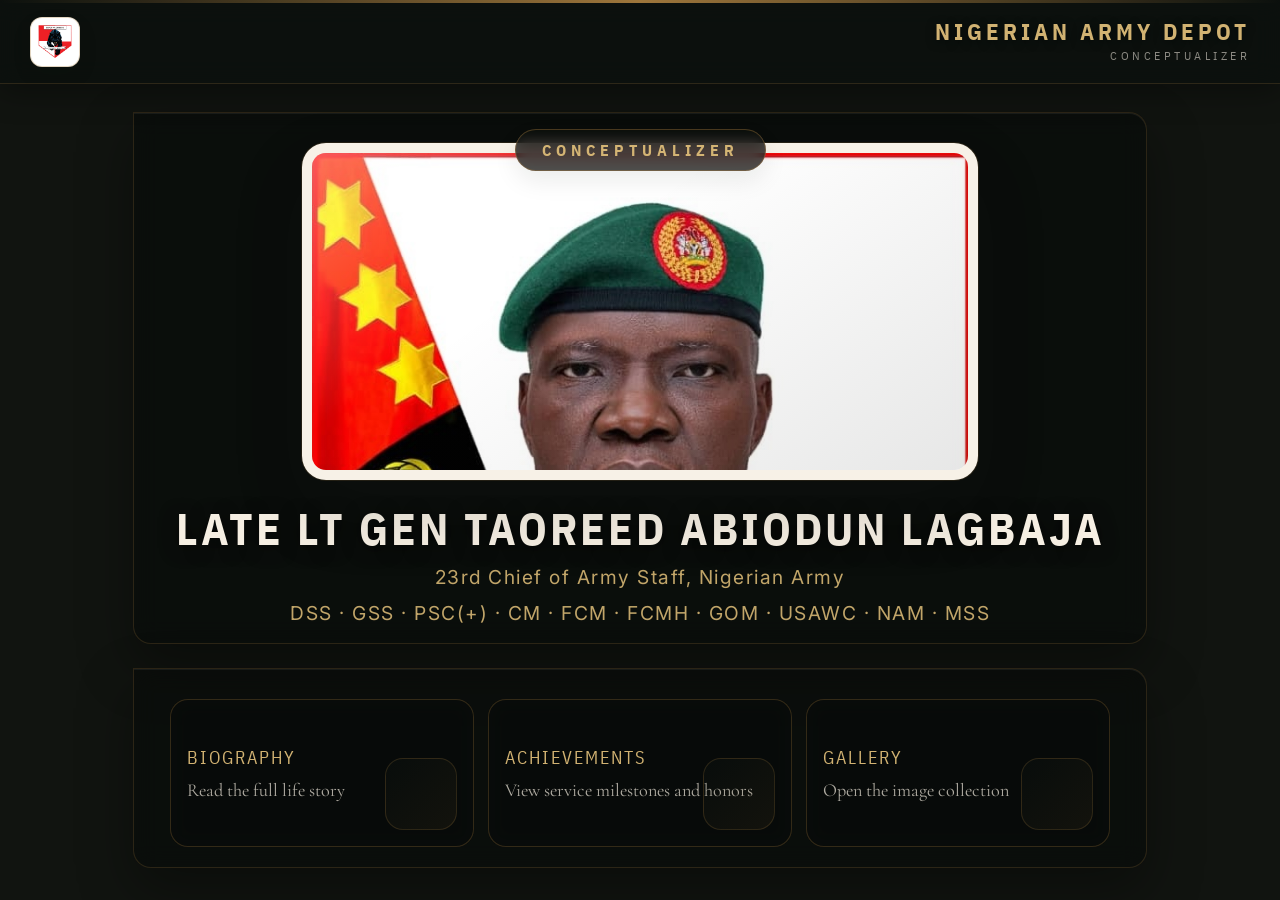
==== commit 70da6542: "Refactor navbar structure across multiple pages for improved consistency and layout" ====
--- a/index.html
+++ b/index.html
@@ -35,12 +35,10 @@
 
     <!-- Fixed top navbar -->
     <nav class="navbar">
+      <img src="asset/images/logo.png" alt="Depot Logo" class="nav-logo" onerror="this.style.display='none'">
       <div class="brand">
-        <img src="asset/images/logo.png" alt="Depot Logo" class="nav-logo" onerror="this.style.display='none'">
-        <div>
-          <span class="brand-main">NIGERIAN ARMY DEPOT</span>
-          <span class="brand-sub">Conceptualizer</span>
-        </div>
+        <span class="brand-main">NIGERIAN ARMY DEPOT</span>
+        <span class="brand-sub">Conceptualizer</span>
       </div>
     </nav>
 
--- a/asset/styles.css
+++ b/asset/styles.css
@@ -111,6 +111,11 @@
   position: relative; z-index: 100;
 }
 
+.navbar .brand {
+  margin-left: auto;
+  text-align: right;
+}
+
 /* thin red accent line along top of navbar */
 .navbar::before {
   content: '';
@@ -170,7 +175,7 @@
 
 .home-layout .hero-panel,
 .home-layout .action-panel {
-  width: min(780px, 100%);
+  width: min(1014px, 100%);
 }
 
 .home-layout .hero-panel {
@@ -183,8 +188,8 @@
 }
 
 .home-layout .portrait-frame {
-  width: min(520px, 72vw);
-  height: min(680px, 58vh);
+  width: min(676px, 72vw);
+  height: min(884px, 66vh);
 }
 
 .home-layout .action-buttons {
@@ -197,8 +202,8 @@
   }
 
   .home-layout .portrait-frame {
-    width: min(420px, 84vw);
-    height: min(560px, 52vh);
+    width: min(546px, 84vw);
+    height: min(728px, 58vh);
   }
 }
 
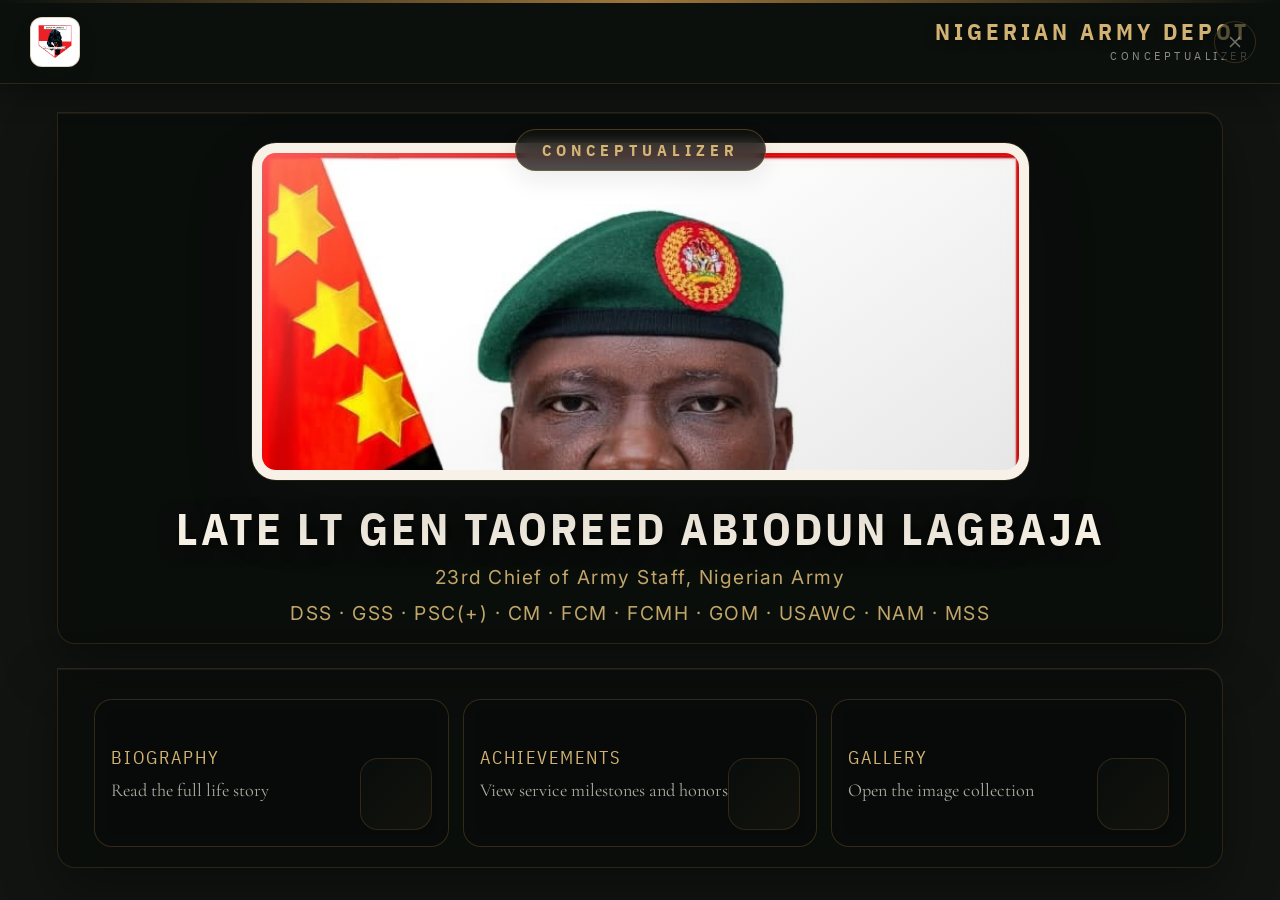
==== commit f3ef5aa5: "add close button" ====
--- a/index.html
+++ b/index.html
@@ -40,6 +40,9 @@
         <span class="brand-main">NIGERIAN ARMY DEPOT</span>
         <span class="brand-sub">Conceptualizer</span>
       </div>
+      <button class="kiosk-close" onclick="window.close()" title="Close">
+        <svg viewBox="0 0 24 24" fill="none"><path d="M6 6L18 18M18 6L6 18" stroke="currentColor" stroke-width="2.2" stroke-linecap="round"/></svg>
+      </button>
     </nav>
 
     <main class="page-body home-layout">
--- a/asset/styles.css
+++ b/asset/styles.css
@@ -175,7 +175,7 @@
 
 .home-layout .hero-panel,
 .home-layout .action-panel {
-  width: min(1014px, 100%);
+  width: min(1166px, 100%);
 }
 
 .home-layout .hero-panel {
@@ -188,8 +188,8 @@
 }
 
 .home-layout .portrait-frame {
-  width: min(676px, 72vw);
-  height: min(884px, 66vh);
+  width: min(777px, 72vw);
+  height: min(1017px, 66vh);
 }
 
 .home-layout .action-buttons {
@@ -202,8 +202,8 @@
   }
 
   .home-layout .portrait-frame {
-    width: min(546px, 84vw);
-    height: min(728px, 58vh);
+    width: min(628px, 84vw);
+    height: min(837px, 58vh);
   }
 }
 
@@ -220,7 +220,7 @@
 .detail-layout.single-column {
   grid-template-columns: 1fr;
   justify-items: center;
-  align-content: start;
+  align-content: center;
 }
 
 .achievements-page-shell,
@@ -237,28 +237,28 @@
 }
 
 .bio-page-shell .detail-card {
-  height: min(66vh, 760px);
+  height: min(88vh, 1520px);
 }
 
 .achievements-page-shell .detail-card {
-  height: min(58vh, 700px);
+  height: min(88vh, 1400px);
 }
 
 .gallery-page-shell .detail-card {
-  height: min(70vh, 860px);
+  height: min(88vh, 1720px);
 }
 
 @media (max-width: 900px) {
   .bio-page-shell .detail-card {
-    height: min(72vh, 680px);
+    height: min(88vh, 1400px);
   }
 
   .achievements-page-shell .detail-card {
-    height: min(62vh, 600px);
+    height: min(88vh, 1200px);
   }
 
   .gallery-page-shell .detail-card {
-    height: min(76vh, 700px);
+    height: min(88vh, 1400px);
   }
 }
 
@@ -535,6 +535,26 @@
   color: rgba(240, 232, 218, 0.92);
 }
 
+.bio-page-shell .detail-copy {
+  font-size: 1.75rem;
+}
+
+body[data-page='achievements'] .ach-list li {
+  font-size: 1.75rem;
+}
+
+body[data-page='achievements'] .ach-list li::before {
+  font-size: 1.65rem;
+}
+
+body[data-page='gallery'] .g-caption {
+  font-size: 1.1rem;
+}
+
+body[data-page='gallery'] .gallery-modal-caption {
+  font-size: 1.75rem;
+}
+
 .detail-copy p + p {
   margin-top: 1em;
 }
@@ -831,3 +851,14 @@
 
 /* ─── Bottom spacer ──────────────────────────────────── */
 .page-spacer { height: 70px; flex-shrink: 0; }
+
+/* ── Kiosk close button ── */
+.kiosk-close {
+  position: absolute; right: 24px; top: 50%; transform: translateY(-50%);
+  width: 42px; height: 42px; border-radius: 50%;
+  background: rgba(8,12,10,0.60); border: 1px solid rgba(166,124,62,0.28);
+  color: rgba(240,232,218,0.45); cursor: pointer; display: grid; place-items: center;
+  transition: color 0.2s, border-color 0.2s, background 0.2s; z-index: 210;
+}
+.kiosk-close svg { width: 18px; height: 18px; }
+.kiosk-close:hover { color: rgba(240,232,218,0.85); border-color: rgba(166,124,62,0.60); background: rgba(30,12,12,0.70); }
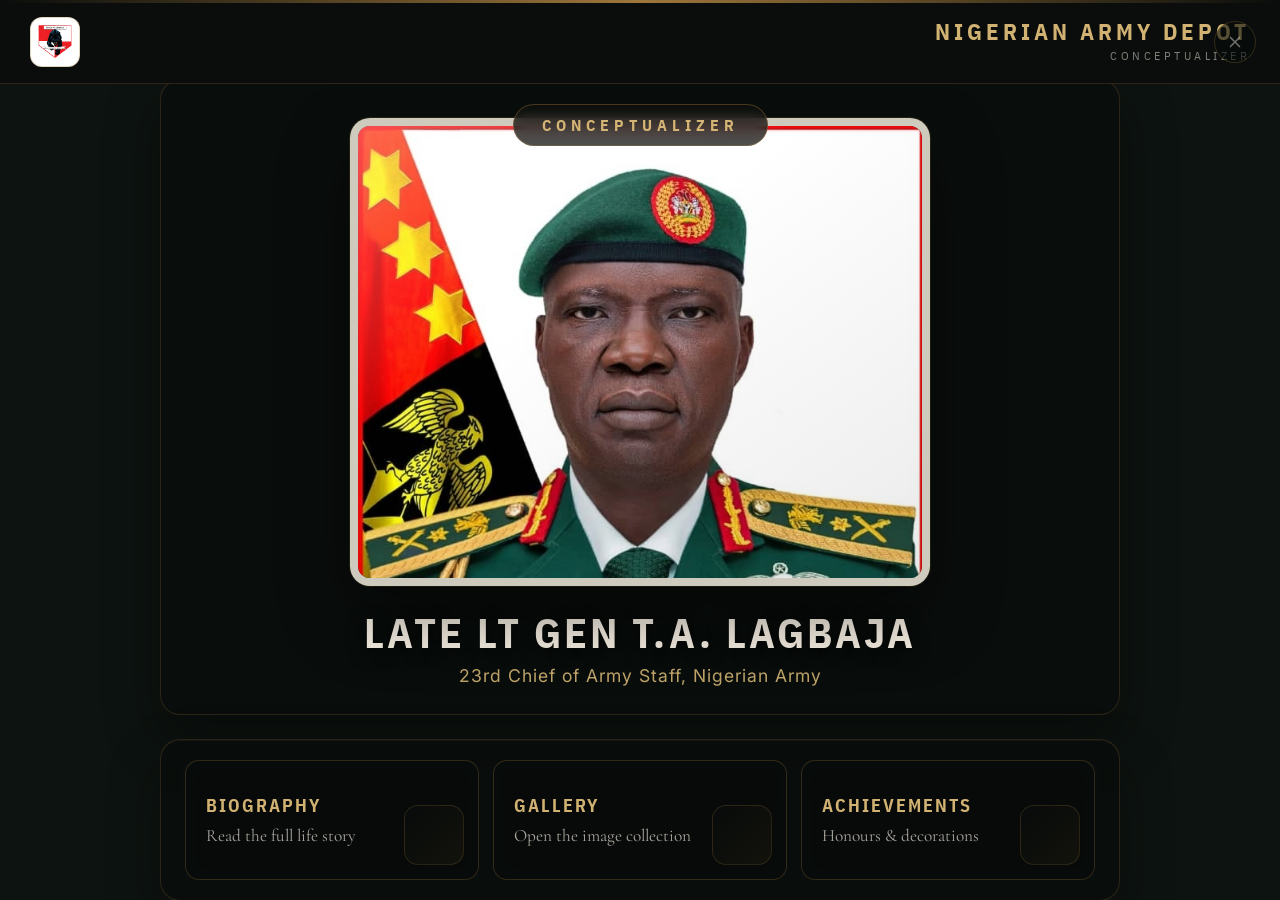
==== commit 0f098a5b: "fix the UI to mimic initiator" ====
--- a/index.html
+++ b/index.html
@@ -6,34 +6,20 @@
   <title>Conceptualizer — Nigerian Army Depot</title>
   <link rel="preconnect" href="https://fonts.googleapis.com">
   <link rel="preconnect" href="https://fonts.gstatic.com" crossorigin>
-  <link href="https://fonts.googleapis.com/css2?family=Oswald:wght@400;600;700&family=Crimson+Text:ital,wght@0,400;0,600;1,400&family=Playfair+Display:wght@400;700&display=swap" rel="stylesheet">
+  <link href="https://fonts.googleapis.com/css2?family=IBM+Plex+Sans+Condensed:wght@400;500;600;700&family=Cormorant+Garamond:ital,wght@0,400;0,500;0,600;1,400&family=Inter:wght@400;500;600;700&display=swap" rel="stylesheet">
   <link rel="stylesheet" href="asset/styles.css">
 </head>
 <body data-page="home">
 
-  <!-- Video background -->
   <div class="bg-layer" aria-hidden="true">
-    <video class="bg-gif" autoplay muted loop playsinline>
+    <video class="bg-video" autoplay muted loop playsinline>
       <source src="asset/images/nigerian_army_depot_background.mp4" type="video/mp4">
     </video>
     <div class="bg-overlay"></div>
   </div>
 
-  <!-- Five-strip colour transition (load entrance + future navigation) -->
-  <div class="strips-container" aria-hidden="true">
-    <div class="strip s1"></div>
-    <div class="strip s2"></div>
-    <div class="strip s3"></div>
-    <div class="strip s4"></div>
-    <div class="strip s5"></div>
-  </div>
-
-  <!-- ================================
-       MAIN PAGE VIEW
-       ================================ -->
   <div class="page-view active" data-page="home">
 
-    <!-- Fixed top navbar -->
     <nav class="navbar">
       <img src="asset/images/logo.png" alt="Depot Logo" class="nav-logo" onerror="this.style.display='none'">
       <div class="brand">
@@ -45,43 +31,41 @@
       </button>
     </nav>
 
-    <main class="page-body home-layout">
-      <section class="hero-section glass-panel hero-panel">
+    <main class="home-body">
+
+      <section class="hero-panel">
         <div class="hero-badge">Conceptualizer</div>
-
         <div class="portrait-frame">
-          <img id="portrait"
+          <img class="portrait-img"
                src="asset/images/LATE COAS POTRAIT.jpeg"
-               alt="Late Lt Gen TA Lagbaja"
-               class="portrait-img">
+               alt="Late Lt Gen Taoreed Abiodun Lagbaja">
           <div class="portrait-shine" aria-hidden="true"></div>
         </div>
-
         <div class="nameplate">
-          <h1 id="name">General Lagbaja</h1>
-          <p id="title-role">Chief of Army Staff</p>
-          <p id="decorations" class="decorations-strip"></p>
+          <h1 id="name">Late Lt Gen T.A. Lagbaja</h1>
+          <p class="title-role" id="title-role">23rd Chief of Army Staff, Nigerian Army</p>
         </div>
       </section>
 
-      <section class="action-panel glass-panel">
+      <section class="action-panel">
         <div class="action-buttons">
           <a class="action-link" href="biography.html">
             <span class="action-title">Biography</span>
             <span class="action-desc">Read the full life story</span>
           </a>
-          <a class="action-link" href="achievements.html">
-            <span class="action-title">Achievements</span>
-            <span class="action-desc">View service milestones and honors</span>
-          </a>
           <a class="action-link" href="gallery.html">
             <span class="action-title">Gallery</span>
             <span class="action-desc">Open the image collection</span>
           </a>
+          <a class="action-link" href="achievements.html">
+            <span class="action-title">Achievements</span>
+            <span class="action-desc">Honours &amp; decorations</span>
+          </a>
         </div>
       </section>
+
     </main>
-  </div><!-- /page-view -->
+  </div>
 
   <script src="asset/script.js"></script>
 </body>
--- a/asset/styles.css
+++ b/asset/styles.css
@@ -1,25 +1,20 @@
 /* =====================================================
-  NIGERIAN ARMY DEPOT — CONCEPTUALIZER SCREEN
-  Concept: Museum archive / field dossier
-  Target: 1080 × 1920 portrait kiosk
-  ===================================================== */
+   NIGERIAN ARMY DEPOT — CONCEPTUALIZER SCREEN
+   Concept: Museum archive / field dossier
+   Target: 1080 × 1920 portrait kiosk
+   ===================================================== */
 
 @import url('https://fonts.googleapis.com/css2?family=IBM+Plex+Sans+Condensed:wght@400;500;600;700&family=Cormorant+Garamond:ital,wght@0,400;0,500;0,600;1,400&family=Inter:wght@400;500;600;700&display=swap');
 
 /* ─── Tokens ─────────────────────────────────────────── */
 :root {
-  --red:        #2a4238;
-  --red-dark:   #1f332b;
-  --red-deeper: #122019;
-  --red-glow:   rgba(42, 66, 56, 0.22);
-  --white:      #f6efe3;
-  --black:      #111410;
-  --surface:    rgba(255, 251, 243, 0.84);
-  --border-red: rgba(42, 66, 56, 0.18);
-  --border-dim: rgba(17, 20, 16, 0.08);
+  --gold:       rgba(220, 188, 120, 0.95);
+  --gold-dim:   rgba(166, 124, 62, 0.65);
+  --gold-line:  rgba(166, 124, 62, 0.22);
   --f-head:     'IBM Plex Sans Condensed', 'Arial Narrow', sans-serif;
   --f-serif:    'Cormorant Garamond', Georgia, serif;
-  --f-display:  'Inter', system-ui, sans-serif;
+  --f-ui:       'Inter', system-ui, sans-serif;
+  --navbar-h:   84px;
 }
 
 /* ─── Reset ──────────────────────────────────────────── */
@@ -28,62 +23,50 @@
 html, body {
   width: 100%; height: 100%;
   overflow: hidden;
-  background: #111410;
-  color: #1c211d;
+  background: #0d1310;
+  color: #f6efe3;
   user-select: none;
   -webkit-user-select: none;
 }
 
 ::-webkit-scrollbar { width: 4px; }
 ::-webkit-scrollbar-track { background: transparent; }
-::-webkit-scrollbar-thumb { background: rgba(42, 66, 56, 0.35); border-radius: 99px; }
-
-/* ─── Page-load fade ─────────────────────────────────── */
+::-webkit-scrollbar-thumb { background: rgba(166, 124, 62, 0.35); border-radius: 99px; }
+
 @keyframes pageLoad { from { opacity: 0; } to { opacity: 1; } }
 body { animation: pageLoad 0.8s ease both; }
 
-/* ─── Background — animated GIF + dark overlay ──────── */
+/* ─── Background ─────────────────────────────────────── */
 .bg-layer {
   position: fixed; inset: 0; z-index: -2;
-  display: flex; align-items: center; justify-content: center;
-}
-
-.bg-gif {
+}
+.bg-video {
   position: absolute; inset: 0;
   width: 100%; height: 100%;
-  object-fit: cover;
-  object-position: center;
+  object-fit: cover; object-position: center;
   pointer-events: none;
-  display: block;
-}
-
+}
 .bg-overlay {
   position: absolute; inset: 0;
-  background: rgba(10, 13, 11, 0.62);
+  background: rgba(8, 12, 10, 0.64);
   pointer-events: none;
 }
 
-.bg-logo {
-  display: none;
-}
-
-/* ─── Five-strip colour transition ───────────────────── */
+/* ─── Five-strip transition ──────────────────────────── */
 .strips-container {
-  display: none;
-}
-
+  position: fixed; inset: 0; z-index: 500;
+  display: flex; pointer-events: none;
+}
 .strip {
   flex: 1;
   transform: translateX(-110%) skewX(-10deg);
   transition: transform 0.45s cubic-bezier(0.4, 0, 0.2, 1);
 }
-
-.s1 { background: var(--red-deeper); transition-delay:   0ms; }
-.s2 { background: var(--red-dark);   transition-delay:  60ms; }
-.s3 { background: var(--red);        transition-delay: 120ms; }
-.s4 { background: var(--red-dark);   transition-delay: 180ms; }
-.s5 { background: var(--red-deeper); transition-delay: 240ms; }
-
+.s1 { background: #0a100d; transition-delay:   0ms; }
+.s2 { background: #0e1610; transition-delay:  60ms; }
+.s3 { background: #122019; transition-delay: 120ms; }
+.s4 { background: #0e1610; transition-delay: 180ms; }
+.s5 { background: #0a100d; transition-delay: 240ms; }
 .strip.slide-in  { transform: translateX(0)    skewX(-10deg); }
 .strip.slide-out { transform: translateX(110%) skewX(-10deg); }
 
@@ -91,774 +74,364 @@
 .page-view {
   position: fixed; inset: 0;
   display: grid;
-  grid-template-rows: 84px 1fr;
-  opacity: 0;
-  pointer-events: none;
+  grid-template-rows: var(--navbar-h) 1fr;
+  opacity: 0; pointer-events: none;
   transition: opacity 0.35s ease;
 }
-
 .page-view.active { opacity: 1; pointer-events: all; }
 
 /* ─── Navbar ─────────────────────────────────────────── */
 .navbar {
   display: flex; align-items: center; gap: 16px;
   padding: 0 30px;
-  background: rgba(12, 16, 14, 0.82);
-  border-bottom: 1px solid rgba(166, 124, 62, 0.22);
-  box-shadow: 0 8px 30px rgba(0, 0, 0, 0.35);
-  backdrop-filter: blur(12px);
-  -webkit-backdrop-filter: blur(12px);
+  background: rgba(10, 14, 12, 0.90);
+  border-bottom: 1px solid var(--gold-line);
+  backdrop-filter: blur(16px); -webkit-backdrop-filter: blur(16px);
   position: relative; z-index: 100;
 }
-
-.navbar .brand {
-  margin-left: auto;
-  text-align: right;
-}
-
-/* thin red accent line along top of navbar */
 .navbar::before {
   content: '';
   position: absolute; top: 0; left: 0; right: 0; height: 3px;
-  background: linear-gradient(90deg, transparent, rgba(166, 124, 62, 0.95), transparent);
-}
-
+  background: linear-gradient(90deg, transparent, rgba(166,124,62,0.95), transparent);
+}
 .nav-logo {
-  width: 50px; height: 50px;
-  border-radius: 12px;
-  object-fit: contain;
-  background: #fff;
-  padding: 4px;
-  box-sizing: border-box;
-  border: 1px solid rgba(166, 124, 62, 0.32);
-  box-shadow: 0 8px 20px rgba(17, 20, 16, 0.08);
-  flex-shrink: 0;
-}
-
+  width: 50px; height: 50px; border-radius: 12px;
+  object-fit: contain; background: #fff; padding: 4px;
+  border: 1px solid rgba(166,124,62,0.32); flex-shrink: 0;
+}
+.brand { margin-left: auto; text-align: right; }
 .brand-main {
   display: block;
-  font-family: var(--f-head);
-  font-size: 1.45rem;
-  font-weight: 700;
-  letter-spacing: 4px;
-  color: rgba(220, 188, 120, 0.95);
-  line-height: 1;
-  text-shadow: 0 2px 10px rgba(0,0,0,0.55);
-}
-
+  font-family: var(--f-head); font-size: 1.45rem; font-weight: 700;
+  letter-spacing: 4px; color: var(--gold); line-height: 1;
+}
 .brand-sub {
   display: block;
-  font-family: var(--f-head);
-  font-size: 0.75rem;
-  letter-spacing: 3.5px;
-  color: rgba(246, 239, 227, 0.55);
-  text-transform: uppercase;
-  margin-top: 5px;
-}
-
-/* ─── Fixed body layout ──────────────────────────────── */
-.page-body {
-  height: calc(100vh - 84px);
+  font-family: var(--f-head); font-size: 0.75rem;
+  letter-spacing: 3.5px; color: rgba(246,239,227,0.50);
+  text-transform: uppercase; margin-top: 5px;
+}
+
+/* ─── Home layout ────────────────────────────────────── */
+.home-body {
+  height: calc(100vh - var(--navbar-h));
   padding: 28px 32px 32px;
-  display: grid;
-  grid-template-columns: minmax(360px, 42%) minmax(0, 1fr);
-  gap: 24px;
-  align-items: stretch;
-  overflow: hidden;
-}
-
-.home-layout {
-  grid-template-columns: minmax(0, 1fr);
-  justify-items: center;
-  align-content: center;
-}
-
-.home-layout .hero-panel,
-.home-layout .action-panel {
-  width: min(1166px, 100%);
-}
-
-.home-layout .hero-panel {
-  padding-top: 16px;
-  padding-bottom: 18px;
-}
-
-.home-layout .action-panel {
-  padding-bottom: 20px;
-}
-
-.home-layout .portrait-frame {
-  width: min(777px, 72vw);
-  height: min(1017px, 66vh);
-}
-
-.home-layout .action-buttons {
-  grid-template-columns: repeat(3, minmax(0, 1fr));
-}
-
-@media (max-width: 900px) {
-  .home-layout .action-buttons {
-    grid-template-columns: 1fr;
-  }
-
-  .home-layout .portrait-frame {
-    width: min(628px, 84vw);
-    height: min(837px, 58vh);
-  }
-}
-
-.detail-layout {
-  height: calc(100vh - 84px);
-  padding: 28px 32px 32px;
-  display: grid;
-  grid-template-columns: minmax(320px, 38%) minmax(0, 1fr);
-  gap: 24px;
-  align-items: stretch;
-  overflow: hidden;
-}
-
-.detail-layout.single-column {
-  grid-template-columns: 1fr;
-  justify-items: center;
-  align-content: center;
-}
-
-.achievements-page-shell,
-.gallery-page-shell,
-.bio-page-shell {
-  width: min(1100px, 100%);
-  margin: 0 auto;
-}
-
-.bio-page-shell .detail-card,
-.achievements-page-shell .detail-card,
-.gallery-page-shell .detail-card {
-  flex: 0 0 auto;
-}
-
-.bio-page-shell .detail-card {
-  height: min(88vh, 1520px);
-}
-
-.achievements-page-shell .detail-card {
-  height: min(88vh, 1400px);
-}
-
-.gallery-page-shell .detail-card {
-  height: min(88vh, 1720px);
-}
-
-@media (max-width: 900px) {
-  .bio-page-shell .detail-card {
-    height: min(88vh, 1400px);
-  }
-
-  .achievements-page-shell .detail-card {
-    height: min(88vh, 1200px);
-  }
-
-  .gallery-page-shell .detail-card {
-    height: min(88vh, 1400px);
-  }
-}
-
-/* ─── Hero ───────────────────────────────────────────── */
-.hero-section {
-  width: 100%;
   display: flex;
   flex-direction: column;
   align-items: center;
   justify-content: center;
+  gap: 24px;
+  overflow: hidden;
+}
+
+/* Hero panel (portrait + nameplate) */
+.hero-panel {
+  display: flex; flex-direction: column; align-items: center;
   gap: 0;
-}
-
-.hero-panel,
-.action-panel {
-  min-height: 0;
-  height: 100%;
-}
-
-.hero-panel {
-  justify-content: center;
+  background: rgba(8, 12, 10, 0.65);
+  border: 1px solid var(--gold-line);
+  border-radius: 20px;
+  padding: 24px 36px 28px;
+  backdrop-filter: blur(12px); -webkit-backdrop-filter: blur(12px);
+  box-shadow: 0 22px 54px rgba(0,0,0,0.35), inset 0 1px 0 rgba(255,255,255,0.05);
+  width: min(960px, 100%);
 }
 
 .hero-badge {
   display: inline-block;
-  padding: 10px 26px;
+  padding: 10px 28px;
   border-radius: 999px;
-  background: rgba(10, 13, 11, 0.72);
-  color: rgba(220, 188, 120, 0.95);
-  border: 1px solid rgba(166, 124, 62, 0.40);
+  background: rgba(10,13,11,0.72);
+  color: var(--gold);
+  border: 1px solid rgba(166,124,62,0.40);
   backdrop-filter: blur(8px);
-  -webkit-backdrop-filter: blur(8px);
-  font-family: var(--f-head);
-  font-size: 1.0rem;
-  font-weight: 700;
-  letter-spacing: 5px;
-  text-transform: uppercase;
-  box-shadow: 0 10px 24px rgba(17, 20, 16, 0.08);
-  margin-bottom: -28px;
-  position: relative; z-index: 2;
+  font-family: var(--f-head); font-size: 1.0rem; font-weight: 700;
+  letter-spacing: 5px; text-transform: uppercase;
+  margin-bottom: -28px; position: relative; z-index: 2;
 }
 
 /* Portrait frame */
 .portrait-frame {
-  width: 460px;
-  height: 600px;
-  border-radius: 24px;
-  overflow: hidden;
-  border: 10px solid rgba(246, 239, 227, 0.86);
+  width: min(580px, 72vw);
+  height: min(680px, 52vh);
+  border-radius: 20px; overflow: hidden;
+  border: 8px solid rgba(246,239,227,0.82);
   box-shadow:
-    0 30px 70px rgba(17, 20, 16, 0.16),
-    0 0 0 1px rgba(166, 124, 62, 0.18),
-    inset 0 1px 0 rgba(255, 255, 255, 0.30);
-  position: relative;
-  background: #fff;
-}
-
+    0 30px 70px rgba(0,0,0,0.45),
+    0 0 0 1px rgba(166,124,62,0.20),
+    inset 0 1px 0 rgba(255,255,255,0.28);
+  position: relative; background: #1a2018;
+}
 .portrait-img {
   width: 100%; height: 100%;
   object-fit: cover; object-position: top center;
   display: block;
 }
-
-/* Diagonal light sheen overlay */
 .portrait-shine {
   position: absolute; inset: 0;
-  background: linear-gradient(
-    145deg,
-    rgba(255, 255, 255, 0.34) 0%,
-    transparent 36%,
-    rgba(17, 20, 16, 0.10) 100%
-  );
+  background: linear-gradient(145deg, rgba(255,255,255,0.30) 0%, transparent 36%, rgba(0,0,0,0.08) 100%);
   pointer-events: none;
 }
 
-/* Name / title block */
+/* Nameplate */
 .nameplate {
-  margin-top: 24px;
-  text-align: center;
-}
-
+  margin-top: 24px; text-align: center;
+}
 .nameplate h1 {
-  font-family: var(--f-head);
-  font-size: 2.8rem;
-  font-weight: 700;
-  letter-spacing: 3px;
-  text-transform: uppercase;
-  color: #f6efe3;
-  line-height: 1.1;
-  text-shadow: 0 3px 18px rgba(0, 0, 0, 0.70);
-}
-
-.nameplate p {
-  margin-top: 12px;
-  font-family: var(--f-display);
-  font-size: 1.2rem;
-  color: rgba(220, 188, 120, 0.88);
-  letter-spacing: 1.5px;
-}
-
+  font-family: var(--f-head); font-size: 2.6rem; font-weight: 700;
+  letter-spacing: 3px; text-transform: uppercase;
+  color: #f6efe3; line-height: 1.1;
+  text-shadow: 0 3px 18px rgba(0,0,0,0.70);
+}
+.nameplate .title-role {
+  margin-top: 10px;
+  font-family: var(--f-ui); font-size: 1.1rem;
+  color: rgba(220,188,120,0.88); letter-spacing: 1px;
+}
+
+/* Action buttons panel */
 .action-panel {
-  display: flex;
-  flex-direction: column;
-  gap: 16px;
-  padding-bottom: 24px;
-  justify-content: center;
-}
-
+  display: flex; flex-direction: column; gap: 0;
+  width: min(960px, 100%);
+  background: rgba(8,12,10,0.65);
+  border: 1px solid var(--gold-line);
+  border-radius: 20px;
+  padding: 20px 24px;
+  backdrop-filter: blur(12px); -webkit-backdrop-filter: blur(12px);
+  box-shadow: 0 22px 54px rgba(0,0,0,0.30), inset 0 1px 0 rgba(255,255,255,0.04);
+}
 .action-buttons {
   display: grid;
   grid-template-columns: repeat(3, minmax(0, 1fr));
   gap: 14px;
 }
-
-.action-link,
-.action-btn {
-  border: 1px solid rgba(166, 124, 62, 0.28);
-  background: rgba(10, 13, 11, 0.68);
-  color: #f0e8d8;
+.action-link {
+  display: flex; flex-direction: column; justify-content: center;
+  text-decoration: none;
+  min-height: 120px; padding: 18px 20px;
+  border: 1px solid rgba(166,124,62,0.28);
+  background: rgba(10,13,11,0.68);
+  border-radius: 14px;
   backdrop-filter: blur(10px);
-  -webkit-backdrop-filter: blur(10px);
-  border-radius: 18px;
-  padding: 18px 16px;
-  font-family: var(--f-head);
-  font-size: 0.95rem;
-  letter-spacing: 2px;
-  text-transform: uppercase;
-  cursor: pointer;
-  transition: transform 0.2s ease, border-color 0.2s ease, background 0.2s ease, box-shadow 0.2s ease;
-}
-
-.action-link {
-  display: flex;
-  flex-direction: column;
-  justify-content: center;
-  text-decoration: none;
-  min-height: 148px;
-  position: relative;
-  overflow: hidden;
-}
-
+  position: relative; overflow: hidden;
+  transition: transform 0.2s, border-color 0.2s, background 0.2s, box-shadow 0.2s;
+}
 .action-link::after {
   content: '';
-  position: absolute;
-  inset: auto 16px 16px auto;
-  width: 72px;
-  height: 72px;
-  border-radius: 18px;
-  border: 1px solid rgba(166, 124, 62, 0.22);
-  background: linear-gradient(135deg, rgba(42, 66, 56, 0.06), rgba(166, 124, 62, 0.08));
+  position: absolute; inset: auto 14px 14px auto;
+  width: 60px; height: 60px; border-radius: 14px;
+  border: 1px solid rgba(166,124,62,0.20);
+  background: linear-gradient(135deg, rgba(20,30,24,0.06), rgba(166,124,62,0.08));
   pointer-events: none;
 }
-
+.action-link:hover {
+  transform: translateY(-3px) scale(1.01);
+  border-color: rgba(220,188,120,0.60);
+  background: rgba(18,24,20,0.82);
+  box-shadow: 0 16px 36px rgba(0,0,0,0.30), inset 0 1px 0 rgba(255,255,255,0.08);
+}
 .action-title {
   display: block;
-  font-size: 1.12rem;
-  color: rgba(220, 188, 120, 0.95);
-}
-
+  font-family: var(--f-head); font-size: 1.10rem; font-weight: 700;
+  letter-spacing: 2px; text-transform: uppercase;
+  color: var(--gold);
+}
 .action-desc {
-  display: block;
-  margin-top: 10px;
-  font-family: var(--f-serif);
-  font-size: 1.14rem;
-  letter-spacing: 0;
-  text-transform: none;
-  color: rgba(246, 239, 227, 0.70);
-}
-
-.action-btn:hover,
-.action-btn:focus-visible {
-  transform: translateY(-2px);
-  border-color: rgba(166, 124, 62, 0.55);
-  box-shadow: 0 12px 30px rgba(17, 20, 16, 0.10);
-}
-
-.action-link:hover,
-.action-link:focus-visible {
-  transform: translateY(-4px) scale(1.01);
-  border-color: rgba(220, 188, 120, 0.60);
-  background: rgba(18, 24, 20, 0.82);
-  box-shadow:
-    0 16px 36px rgba(17, 20, 16, 0.14),
-    0 0 0 1px rgba(166, 124, 62, 0.12),
-    inset 0 1px 0 rgba(255, 255, 255, 0.55);
-}
-
-.action-link:hover .action-title,
-.action-link:focus-visible .action-title {
-  color: rgba(240, 210, 130, 1);
-}
-
-.action-link:hover .action-desc,
-.action-link:focus-visible .action-desc {
-  color: rgba(246, 239, 227, 0.90);
-}
-
-.action-link:active {
-  transform: translateY(-1px) scale(0.995);
-}
-
-.action-btn.active {
-  background: linear-gradient(135deg, rgba(42, 66, 56, 0.96), rgba(31, 51, 43, 0.98));
-  color: var(--white);
-  border-color: rgba(166, 124, 62, 0.24);
-}
-
+  display: block; margin-top: 8px;
+  font-family: var(--f-serif); font-size: 1.08rem;
+  letter-spacing: 0; text-transform: none;
+  color: rgba(246,239,227,0.68);
+}
+.action-link:hover .action-title { color: rgba(240,210,130,1); }
+.action-link:hover .action-desc  { color: rgba(246,239,227,0.90); }
+.action-link:active { transform: translateY(-1px) scale(0.997); }
+
+/* ─── Close button (sub-pages) ───────────────────────── */
 .close-btn {
-  position: fixed;
-  top: 104px;
-  right: 24px;
-  z-index: 120;
-  width: 54px;
-  height: 54px;
-  border-radius: 50%;
-  border: 1px solid rgba(166, 124, 62, 0.35);
-  background: rgba(10, 13, 11, 0.80);
-  color: rgba(246, 239, 227, 0.90);
-  display: grid;
-  place-items: center;
+  position: fixed; top: 100px; right: 24px; z-index: 120;
+  width: 52px; height: 52px; border-radius: 50%;
+  border: 1px solid rgba(166,124,62,0.35);
+  background: rgba(10,13,11,0.82);
+  color: rgba(246,239,227,0.90);
+  display: grid; place-items: center;
   text-decoration: none;
-  box-shadow: 0 10px 24px rgba(0, 0, 0, 0.35);
-  backdrop-filter: blur(8px);
-  -webkit-backdrop-filter: blur(8px);
-}
-
-.close-btn:hover,
-.close-btn:focus-visible {
-  border-color: rgba(220, 188, 120, 0.60);
-  background: rgba(18, 24, 20, 0.90);
-}
-
-.close-btn svg {
-  width: 22px;
-  height: 22px;
-}
-
-.detail-window {
-  position: relative;
-  flex: 1;
-  min-height: 0;
+  box-shadow: 0 10px 24px rgba(0,0,0,0.40);
+  backdrop-filter: blur(8px); -webkit-backdrop-filter: blur(8px);
+  transition: border-color 0.2s, background 0.2s;
+}
+.close-btn:hover {
+  border-color: rgba(220,188,120,0.60);
+  background: rgba(18,24,20,0.92);
+}
+.close-btn svg { width: 22px; height: 22px; }
+
+/* ─── Detail layout (sub-pages) ─────────────────────── */
+.detail-layout {
+  height: calc(100vh - var(--navbar-h));
+  padding: 28px 32px 32px;
+  display: flex; flex-direction: column;
+  align-items: center; justify-content: center;
   overflow: hidden;
-  border-radius: 0 18px 18px 18px;
-}
-
-.detail-view {
-  position: absolute;
-  inset: 0;
-  opacity: 0;
-  pointer-events: none;
+}
+
+.detail-shell {
+  display: flex; flex-direction: column; gap: 16px;
+  width: min(1100px, 100%);
+  height: 100%;
+}
+.detail-heading {
+  font-family: var(--f-head); font-size: 1.15rem; font-weight: 700;
+  letter-spacing: 3px; text-transform: uppercase;
+  color: var(--gold-dim);
+}
+.detail-card {
+  flex: 1; min-height: 0;
+  border-radius: 18px; padding: 28px 32px;
+  background: rgba(8,12,10,0.72);
+  border: 1px solid var(--gold-line);
+  backdrop-filter: blur(12px); -webkit-backdrop-filter: blur(12px);
+  box-shadow: 0 18px 40px rgba(0,0,0,0.30);
   overflow: auto;
-  padding-right: 12px;
-  transition: opacity 0.2s ease;
-}
-
-.detail-view.active {
-  opacity: 1;
-  pointer-events: auto;
-}
-
-.detail-title {
-  font-family: var(--f-head);
-  font-size: 1.35rem;
-  letter-spacing: 3px;
-  text-transform: uppercase;
-  color: var(--red);
-  margin-bottom: 18px;
-}
-
-.detail-copy {
-  font-family: var(--f-serif);
-  font-size: 1.28rem;
-  line-height: 1.95;
-  color: rgba(240, 232, 218, 0.92);
-}
-
-.bio-page-shell .detail-copy {
-  font-size: 1.75rem;
-}
-
-body[data-page='achievements'] .ach-list li {
-  font-size: 1.75rem;
-}
-
-body[data-page='achievements'] .ach-list li::before {
-  font-size: 1.65rem;
-}
-
-body[data-page='gallery'] .g-caption {
-  font-size: 1.1rem;
-}
-
-body[data-page='gallery'] .gallery-modal-caption {
-  font-size: 1.75rem;
-}
-
-.detail-copy p + p {
-  margin-top: 1em;
-}
-
-.detail-shell {
-  display: flex;
-  flex-direction: column;
-  gap: 16px;
-  height: auto;
-  min-height: 100%;
-}
-
-.detail-heading {
-  font-family: var(--f-head);
-  font-size: 1.15rem;
-  letter-spacing: 3px;
-  text-transform: uppercase;
-  color: var(--red);
-}
-
-.detail-card {
-  flex: 1;
-  min-height: 0;
-  border-radius: 18px;
-  padding: 28px 30px;
-  background: rgba(8, 12, 10, 0.72);
-  border: 1px solid rgba(166, 124, 62, 0.20);
-  backdrop-filter: blur(12px);
-  -webkit-backdrop-filter: blur(12px);
-  box-shadow: 0 18px 40px rgba(0, 0, 0, 0.28);
-  overflow: auto;
-}
-
-.bio-scroll,
-.ach-scroll,
+}
+
+/* Bio */
+.bio-scroll {
+  height: calc(((min(1036px, 100vw - 64px) - 14px) / 2) * 0.75 * 4 + 42px);
+  max-height: calc(100vh - var(--navbar-h) - 156px);
+  overflow-y: auto; overscroll-behavior: contain; -webkit-overflow-scrolling: touch;
+}
+.bio-pending {
+  display: flex; flex-direction: column; align-items: center; justify-content: center;
+  height: 100%; gap: 16px;
+  color: rgba(240,232,218,0.40);
+  text-align: center;
+}
+.bio-pending svg { width: 48px; height: 48px; opacity: 0.35; }
+.bio-pending p {
+  font-family: var(--f-head); font-size: 0.85rem; font-weight: 600;
+  letter-spacing: 3px; text-transform: uppercase;
+}
+.bio-para {
+  font-family: var(--f-serif); font-size: 1.30rem; line-height: 2.0;
+  color: rgba(240,232,218,0.90); margin-bottom: 1.2em;
+}
+.bio-para:last-child { margin-bottom: 0; }
+
+/* Achievements */
+.achieve-scroll {
+  height: calc(((min(1036px, 100vw - 64px) - 14px) / 2) * 0.75 * 4 + 42px);
+  max-height: calc(100vh - var(--navbar-h) - 156px);
+  overflow-y: auto; overscroll-behavior: contain; -webkit-overflow-scrolling: touch;
+}
+.achieve-section { margin-bottom: 28px; }
+.achieve-section:last-child { margin-bottom: 0; }
+.achieve-cat {
+  font-family: var(--f-head); font-size: 0.78rem; font-weight: 700;
+  letter-spacing: 3px; text-transform: uppercase;
+  color: var(--gold-dim); margin-bottom: 12px;
+  padding-bottom: 8px; border-bottom: 1px solid var(--gold-line);
+}
+.achieve-list { list-style: none; display: flex; flex-direction: column; gap: 10px; }
+.achieve-item {
+  font-family: var(--f-serif); font-size: 1.15rem; line-height: 1.6;
+  color: rgba(240,232,218,0.88);
+  padding-left: 20px; position: relative;
+}
+.achieve-item::before {
+  content: ''; position: absolute; left: 0; top: 0.65em;
+  width: 6px; height: 6px; border-radius: 50%;
+  background: var(--gold-dim);
+}
+
+/* Gallery */
+body[data-page="gallery"] .detail-shell,
+body[data-page="bio"] .detail-shell,
+body[data-page="achievements"] .detail-shell { height: auto; }
+
+body[data-page="gallery"] .detail-card,
+body[data-page="bio"] .detail-card,
+body[data-page="achievements"] .detail-card { flex: none; height: auto; }
 .gallery-scroll {
-  height: 100%;
-  overflow: auto;
-  overscroll-behavior: contain;
-  -webkit-overflow-scrolling: touch;
-}
-
-.detail-gallery {
-  display: grid;
-  grid-template-columns: repeat(2, minmax(0, 1fr));
-  gap: 14px;
-}
-
-.hero-mini {
-  display: flex;
-  flex-direction: column;
-  align-items: center;
-  gap: 14px;
-}
-
-.hero-mini .portrait-frame {
-  width: 100%;
-  max-width: 420px;
-  height: 520px;
-}
-
-.hero-mini .nameplate h1 {
-  font-size: 2rem;
-}
-
-.hero-mini .nameplate p {
-  font-size: 1.05rem;
-}
-
-.detail-gallery .g-tile {
-  min-height: 180px;
-}
-
-.detail-gallery .g-tile img {
-  object-position: top center;
-}
-
-.gallery-open {
-  appearance: none;
-  border: 1px solid rgba(42, 66, 56, 0.14);
-  padding: 0;
-  width: 100%;
-  text-align: left;
-  cursor: pointer;
-}
-
-.gallery-open:focus-visible {
-  outline: 2px solid rgba(217, 57, 50, 0.85);
-  outline-offset: 3px;
-}
-
-.gallery-modal {
-  position: fixed;
-  inset: 0;
-  z-index: 12000;
-  display: none;
-  align-items: center;
-  justify-content: center;
-  padding: 24px;
-  background: rgba(19, 23, 20, 0.92);
-}
-
-.gallery-modal.open {
-  display: flex;
-}
-
-.gallery-modal img {
-  max-width: min(92vw, 1400px);
-  max-height: 78vh;
-  object-fit: contain;
-  border-radius: 16px;
-  box-shadow: 0 22px 60px rgba(0, 0, 0, 0.6);
-}
-
-.gallery-modal-caption {
-  position: absolute;
-  left: 24px;
-  right: 24px;
-  bottom: 28px;
-  text-align: center;
-  font-family: var(--f-serif);
-  font-size: 1.24rem;
-  color: rgba(255, 247, 235, 0.96);
-}
-
-.gallery-modal-close {
-  position: absolute;
-  top: 22px;
-  right: 22px;
-  width: 52px;
-  height: 52px;
-  border-radius: 50%;
-  border: 1px solid rgba(166, 124, 62, 0.45);
-  background: rgba(255, 251, 243, 0.96);
-  color: #1f332b;
-  font-size: 2rem;
-  line-height: 1;
-  cursor: pointer;
-}
-
-.decorations-strip {
-  margin-top: 14px;
-  font-family: var(--f-head);
-  font-size: 0.82rem;
-  letter-spacing: 2px;
-  color: rgba(220, 188, 120, 0.60);
-  text-transform: uppercase;
-}
-
-/* ─── Divider ────────────────────────────────────────── */
-.divider {
-  width: 100%;
-  height: 1px;
-  background: linear-gradient(90deg,
-    transparent 0%, var(--border-red) 30%,
-    var(--red) 50%, var(--border-red) 70%, transparent 100%);
-}
-
-/* ─── Content sections ───────────────────────────────── */
-.content-section { width: 100%; }
-
-.hero-section,
-.action-panel,
-.content-section {
-  margin: 0;
-}
-
-/* Tab label sits on top of the glass panel */
-.section-label {
-  display: inline-block;
-  padding: 9px 32px;
-  border-radius: 12px 12px 0 0;
-  background: linear-gradient(135deg, rgba(42, 66, 56, 0.96) 0%, rgba(31, 51, 43, 0.96) 100%);
-  color: #f8f3e8;
-  font-family: var(--f-head);
-  font-size: 0.85rem;
-  letter-spacing: 4px;
-  text-transform: uppercase;
-  font-weight: 700;
-  margin-left: 20px;
-  position: relative; bottom: -1px;
-  box-shadow: 0 -5px 14px rgba(17, 20, 16, 0.10);
-}
-
-.glass-panel {
-  background: rgba(8, 12, 10, 0.65);
-  border: 1px solid rgba(166, 124, 62, 0.22);
-  border-radius: 0 18px 18px 18px;
-  padding: 30px 36px;
-  backdrop-filter: blur(12px);
-  -webkit-backdrop-filter: blur(12px);
-  box-shadow:
-    0 22px 54px rgba(0, 0, 0, 0.35),
-    inset 0 1px 0 rgba(255, 255, 255, 0.06);
-}
-
-/* Biography paragraphs */
-.bio-para {
-  font-family: var(--f-serif);
-  font-size: 1.32rem;
-  line-height: 2.02;
-  color: rgba(240, 232, 218, 0.92);
-  margin-bottom: 1.2em;
-}
-
-.bio-para:last-child { margin-bottom: 0; }
-
-/* Achievements numbered list */
-.ach-list {
-  list-style: none;
-  padding: 0; margin: 0;
-  display: grid;
-  gap: 16px;
-  counter-reset: ach;
-}
-
-.ach-list li {
-  counter-increment: ach;
-  display: grid;
-  grid-template-columns: 40px 1fr;
-  gap: 14px;
-  align-items: start;
-  padding: 16px 18px;
-  border-radius: 10px;
-  background: rgba(42, 66, 56, 0.28);
-  border: 1px solid rgba(166, 124, 62, 0.18);
-  font-family: var(--f-serif);
-  font-size: 1.16rem;
-  line-height: 1.8;
-  color: rgba(240, 232, 218, 0.92);
-  transition: background 0.2s, border-color 0.2s;
-}
-
-.ach-list li:hover {
-  background: rgba(42, 66, 56, 0.09);
-  border-color: rgba(166, 124, 62, 0.28);
-}
-
-.ach-list li::before {
-  content: counter(ach, decimal-leading-zero);
-  font-family: var(--f-head);
-  font-size: 1.1rem;
-  font-weight: 700;
-  color: var(--red);
-  line-height: 1.65;
-  text-shadow: none;
-}
-
-/* ─── Gallery ────────────────────────────────────────── */
+  height: calc(((min(1036px, 100vw - 64px) - 14px) / 2) * 0.75 * 4 + 42px);
+  max-height: calc(100vh - var(--navbar-h) - 156px);
+  overflow-y: auto; overscroll-behavior: contain; -webkit-overflow-scrolling: touch;
+}
 .gallery-grid {
   display: grid;
   grid-template-columns: repeat(2, minmax(0, 1fr));
   gap: 14px;
 }
-
 .g-tile {
-  position: relative;
-  border-radius: 10px;
-  overflow: hidden;
-  aspect-ratio: 4 / 3;
-  background: rgba(42, 66, 56, 0.04);
-  border: 1px solid rgba(42, 66, 56, 0.14);
-  cursor: default;
-}
-
+  position: relative; border-radius: 12px; overflow: hidden;
+  aspect-ratio: 4/3; background: rgba(20,30,24,0.60);
+  border: 1px solid rgba(166,124,62,0.15);
+  cursor: pointer; appearance: none; padding: 0; width: 100%; text-align: left;
+}
 .g-tile img {
-  width: 100%; height: 100%;
-  object-fit: cover;
-  display: block;
-  transition: transform 0.4s ease;
-}
-
-.g-tile:hover img { transform: scale(1.04); }
-
-/* Caption slides up from bottom on hover */
+  width: 100%; height: 100%; object-fit: cover; object-position: center;
+  display: block; transition: transform 0.4s ease;
+}
+.g-tile:hover img { transform: scale(1.05); }
 .g-caption {
-  position: absolute;
-  bottom: 0; left: 0; right: 0;
-  padding: 28px 12px 10px;
-  background: linear-gradient(to top,
-    rgba(17, 20, 16, 0.88) 0%,
-    rgba(17, 20, 16, 0.60) 60%,
-    transparent 100%);
-  font-family: var(--f-head);
-  font-size: 0.72rem;
-  letter-spacing: 1px;
-  color: rgba(255, 247, 235, 0.95);
-  line-height: 1.4;
-  transform: translateY(60%);
-  transition: transform 0.35s ease;
-}
-
+  position: absolute; bottom: 0; left: 0; right: 0;
+  padding: 32px 12px 10px;
+  background: linear-gradient(to top, rgba(8,12,10,0.90) 0%, transparent 100%);
+  font-family: var(--f-head); font-size: 0.68rem; letter-spacing: 1px;
+  color: rgba(255,247,235,0.92); line-height: 1.4;
+  transform: translateY(60%); transition: transform 0.30s ease;
+}
 .g-tile:hover .g-caption { transform: translateY(0); }
 
-/* ─── Bottom spacer ──────────────────────────────────── */
-.page-spacer { height: 70px; flex-shrink: 0; }
+/* Gallery modal */
+.gallery-modal {
+  position: fixed; inset: 0; z-index: 9000;
+  display: none; align-items: center; justify-content: center;
+  padding: 24px;
+  background: rgba(6,10,8,0.92);
+  backdrop-filter: blur(10px); -webkit-backdrop-filter: blur(10px);
+}
+.gallery-modal.open { display: flex; }
+.gallery-modal img {
+  max-width: min(92vw, 1400px); max-height: 80vh;
+  object-fit: contain; border-radius: 16px;
+  box-shadow: 0 22px 60px rgba(0,0,0,0.65);
+}
+.gallery-modal-caption {
+  position: absolute; left: 24px; right: 24px; bottom: 28px;
+  text-align: center;
+  font-family: var(--f-serif); font-size: 1.10rem;
+  color: rgba(255,247,235,0.94);
+}
+.gallery-modal-close {
+  position: absolute; top: 22px; right: 22px;
+  width: 52px; height: 52px; border-radius: 50%;
+  border: 1px solid rgba(166,124,62,0.45);
+  background: rgba(10,14,12,0.90);
+  color: rgba(246,239,227,0.90); font-size: 1.8rem; line-height: 1;
+  cursor: pointer; display: grid; place-items: center;
+  transition: border-color 0.15s, background 0.15s;
+}
+.gallery-modal-close:hover {
+  border-color: var(--gold); background: rgba(20,28,22,0.95);
+}
 
 /* ── Kiosk close button ── */
 .kiosk-close {
-  position: absolute; right: 24px; top: 50%; transform: translateY(-50%);
+  position: absolute;
+  right: 24px;
+  top: 50%;
+  transform: translateY(-50%);
   width: 42px; height: 42px; border-radius: 50%;
-  background: rgba(8,12,10,0.60); border: 1px solid rgba(166,124,62,0.28);
-  color: rgba(240,232,218,0.45); cursor: pointer; display: grid; place-items: center;
-  transition: color 0.2s, border-color 0.2s, background 0.2s; z-index: 210;
+  background: rgba(8,12,10,0.60);
+  border: 1px solid rgba(166,124,62,0.28);
+  color: rgba(240,232,218,0.45);
+  cursor: pointer; display: grid; place-items: center;
+  transition: color 0.2s, border-color 0.2s, background 0.2s;
+  z-index: 210;
 }
 .kiosk-close svg { width: 18px; height: 18px; }
-.kiosk-close:hover { color: rgba(240,232,218,0.85); border-color: rgba(166,124,62,0.60); background: rgba(30,12,12,0.70); }
+.kiosk-close:hover {
+  color: rgba(240,232,218,0.85);
+  border-color: rgba(166,124,62,0.60);
+  background: rgba(30,12,12,0.70);
+}
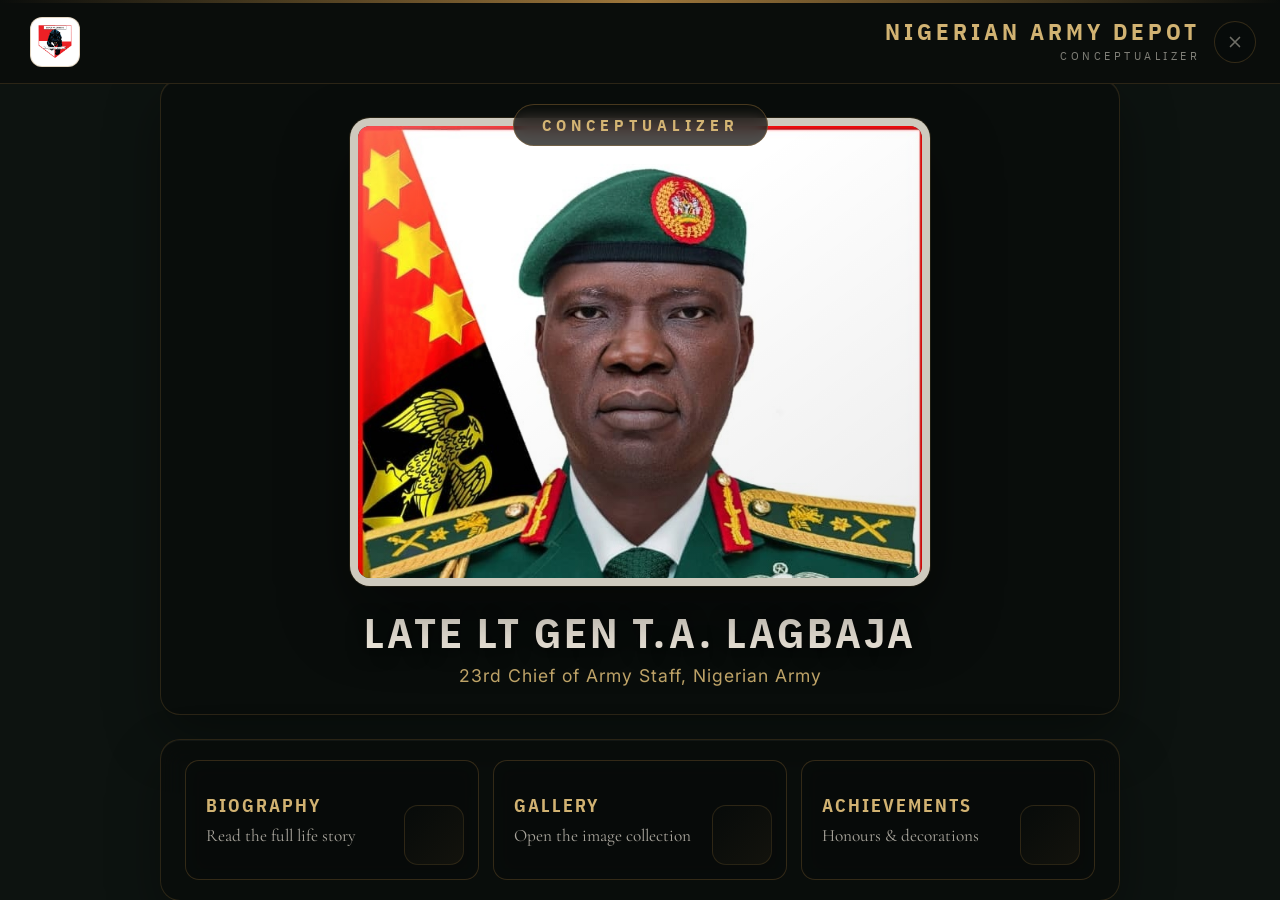
==== commit fb908f72: "add improved single page design" ====
--- a/index.html
+++ b/index.html
@@ -9,7 +9,7 @@
   <link href="https://fonts.googleapis.com/css2?family=IBM+Plex+Sans+Condensed:wght@400;500;600;700&family=Cormorant+Garamond:ital,wght@0,400;0,500;0,600;1,400&family=Inter:wght@400;500;600;700&display=swap" rel="stylesheet">
   <link rel="stylesheet" href="asset/styles.css">
 </head>
-<body data-page="home">
+<body>
 
   <div class="bg-layer" aria-hidden="true">
     <video class="bg-video" autoplay muted loop playsinline>
@@ -18,27 +18,23 @@
     <div class="bg-overlay"></div>
   </div>
 
-  <div class="page-view active" data-page="home">
-
+  <!-- ══ HOME ══ -->
+  <div class="page-view active" id="page-home">
     <nav class="navbar">
       <img src="asset/images/logo.png" alt="Depot Logo" class="nav-logo" onerror="this.style.display='none'">
       <div class="brand">
         <span class="brand-main">NIGERIAN ARMY DEPOT</span>
         <span class="brand-sub">Conceptualizer</span>
       </div>
-      <button class="kiosk-close" onclick="window.close()" title="Close">
+      <button class="kiosk-close" onclick="closeApp()" title="Close">
         <svg viewBox="0 0 24 24" fill="none"><path d="M6 6L18 18M18 6L6 18" stroke="currentColor" stroke-width="2.2" stroke-linecap="round"/></svg>
       </button>
     </nav>
-
     <main class="home-body">
-
       <section class="hero-panel">
         <div class="hero-badge">Conceptualizer</div>
         <div class="portrait-frame">
-          <img class="portrait-img"
-               src="asset/images/LATE COAS POTRAIT.jpeg"
-               alt="Late Lt Gen Taoreed Abiodun Lagbaja">
+          <img class="portrait-img" src="asset/images/LATE COAS POTRAIT.jpeg" alt="Late Lt Gen Taoreed Abiodun Lagbaja">
           <div class="portrait-shine" aria-hidden="true"></div>
         </div>
         <div class="nameplate">
@@ -46,27 +42,100 @@
           <p class="title-role" id="title-role">23rd Chief of Army Staff, Nigerian Army</p>
         </div>
       </section>
-
       <section class="action-panel">
         <div class="action-buttons">
-          <a class="action-link" href="biography.html">
+          <button class="action-link" onclick="navigateTo('bio')">
             <span class="action-title">Biography</span>
             <span class="action-desc">Read the full life story</span>
-          </a>
-          <a class="action-link" href="gallery.html">
+          </button>
+          <button class="action-link" onclick="navigateTo('gallery')">
             <span class="action-title">Gallery</span>
             <span class="action-desc">Open the image collection</span>
-          </a>
-          <a class="action-link" href="achievements.html">
+          </button>
+          <button class="action-link" onclick="navigateTo('achievements')">
             <span class="action-title">Achievements</span>
             <span class="action-desc">Honours &amp; decorations</span>
-          </a>
+          </button>
         </div>
       </section>
+    </main>
+  </div>
 
+  <!-- ══ BIOGRAPHY ══ -->
+  <div class="page-view" id="page-bio">
+    <nav class="navbar">
+      <img src="asset/images/logo.png" alt="Depot Logo" class="nav-logo" onerror="this.style.display='none'">
+      <div class="brand">
+        <span class="brand-main">NIGERIAN ARMY DEPOT</span>
+        <span class="brand-sub">Conceptualizer</span>
+      </div>
+      <button class="kiosk-close" onclick="closeApp()" title="Close">
+        <svg viewBox="0 0 24 24" fill="none"><path d="M6 6L18 18M18 6L6 18" stroke="currentColor" stroke-width="2.2" stroke-linecap="round"/></svg>
+      </button>
+    </nav>
+    <button class="close-btn" onclick="navigateTo('home')" aria-label="Back to home" title="Back">
+      <svg viewBox="0 0 24 24" fill="none" aria-hidden="true">
+        <path d="M6 6L18 18M18 6L6 18" stroke="currentColor" stroke-width="2.5" stroke-linecap="round"/>
+      </svg>
+    </button>
+    <main class="detail-layout">
+      <section id="bioPage" class="detail-shell"></section>
+    </main>
+  </div>
+
+  <!-- ══ GALLERY ══ -->
+  <div class="page-view" id="page-gallery">
+    <nav class="navbar">
+      <img src="asset/images/logo.png" alt="Depot Logo" class="nav-logo" onerror="this.style.display='none'">
+      <div class="brand">
+        <span class="brand-main">NIGERIAN ARMY DEPOT</span>
+        <span class="brand-sub">Conceptualizer</span>
+      </div>
+      <button class="kiosk-close" onclick="closeApp()" title="Close">
+        <svg viewBox="0 0 24 24" fill="none"><path d="M6 6L18 18M18 6L6 18" stroke="currentColor" stroke-width="2.2" stroke-linecap="round"/></svg>
+      </button>
+    </nav>
+    <button class="close-btn" onclick="navigateTo('home')" aria-label="Back to home" title="Back">
+      <svg viewBox="0 0 24 24" fill="none" aria-hidden="true">
+        <path d="M6 6L18 18M18 6L6 18" stroke="currentColor" stroke-width="2.5" stroke-linecap="round"/>
+      </svg>
+    </button>
+    <main class="detail-layout">
+      <section id="galleryPage" class="detail-shell"></section>
+    </main>
+    <div id="galleryModal" class="gallery-modal" aria-hidden="true">
+      <button id="galleryModalClose" class="gallery-modal-close" aria-label="Close image">&times;</button>
+      <img id="galleryModalImage" alt="">
+      <div id="galleryModalCaption" class="gallery-modal-caption"></div>
+    </div>
+  </div>
+
+  <!-- ══ ACHIEVEMENTS ══ -->
+  <div class="page-view" id="page-achievements">
+    <nav class="navbar">
+      <img src="asset/images/logo.png" alt="Depot Logo" class="nav-logo" onerror="this.style.display='none'">
+      <div class="brand">
+        <span class="brand-main">NIGERIAN ARMY DEPOT</span>
+        <span class="brand-sub">Conceptualizer</span>
+      </div>
+      <button class="kiosk-close" onclick="closeApp()" title="Close">
+        <svg viewBox="0 0 24 24" fill="none"><path d="M6 6L18 18M18 6L6 18" stroke="currentColor" stroke-width="2.2" stroke-linecap="round"/></svg>
+      </button>
+    </nav>
+    <button class="close-btn" onclick="navigateTo('home')" aria-label="Back to home" title="Back">
+      <svg viewBox="0 0 24 24" fill="none" aria-hidden="true">
+        <path d="M6 6L18 18M18 6L6 18" stroke="currentColor" stroke-width="2.5" stroke-linecap="round"/>
+      </svg>
+    </button>
+    <main class="detail-layout">
+      <section id="achievementsPage" class="detail-shell"></section>
     </main>
   </div>
 
   <script src="asset/script.js"></script>
+  <script>
+    var bgv = document.querySelector('.bg-video');
+    if (bgv) { bgv.muted = true; bgv.play().catch(function(){}); }
+  </script>
 </body>
 </html>
--- a/asset/styles.css
+++ b/asset/styles.css
@@ -52,23 +52,6 @@
   pointer-events: none;
 }
 
-/* ─── Five-strip transition ──────────────────────────── */
-.strips-container {
-  position: fixed; inset: 0; z-index: 500;
-  display: flex; pointer-events: none;
-}
-.strip {
-  flex: 1;
-  transform: translateX(-110%) skewX(-10deg);
-  transition: transform 0.45s cubic-bezier(0.4, 0, 0.2, 1);
-}
-.s1 { background: #0a100d; transition-delay:   0ms; }
-.s2 { background: #0e1610; transition-delay:  60ms; }
-.s3 { background: #122019; transition-delay: 120ms; }
-.s4 { background: #0e1610; transition-delay: 180ms; }
-.s5 { background: #0a100d; transition-delay: 240ms; }
-.strip.slide-in  { transform: translateX(0)    skewX(-10deg); }
-.strip.slide-out { transform: translateX(110%) skewX(-10deg); }
 
 /* ─── Page view ──────────────────────────────────────── */
 .page-view {
@@ -83,7 +66,7 @@
 /* ─── Navbar ─────────────────────────────────────────── */
 .navbar {
   display: flex; align-items: center; gap: 16px;
-  padding: 0 30px;
+  padding: 0 80px 0 30px;
   background: rgba(10, 14, 12, 0.90);
   border-bottom: 1px solid var(--gold-line);
   backdrop-filter: blur(16px); -webkit-backdrop-filter: blur(16px);
